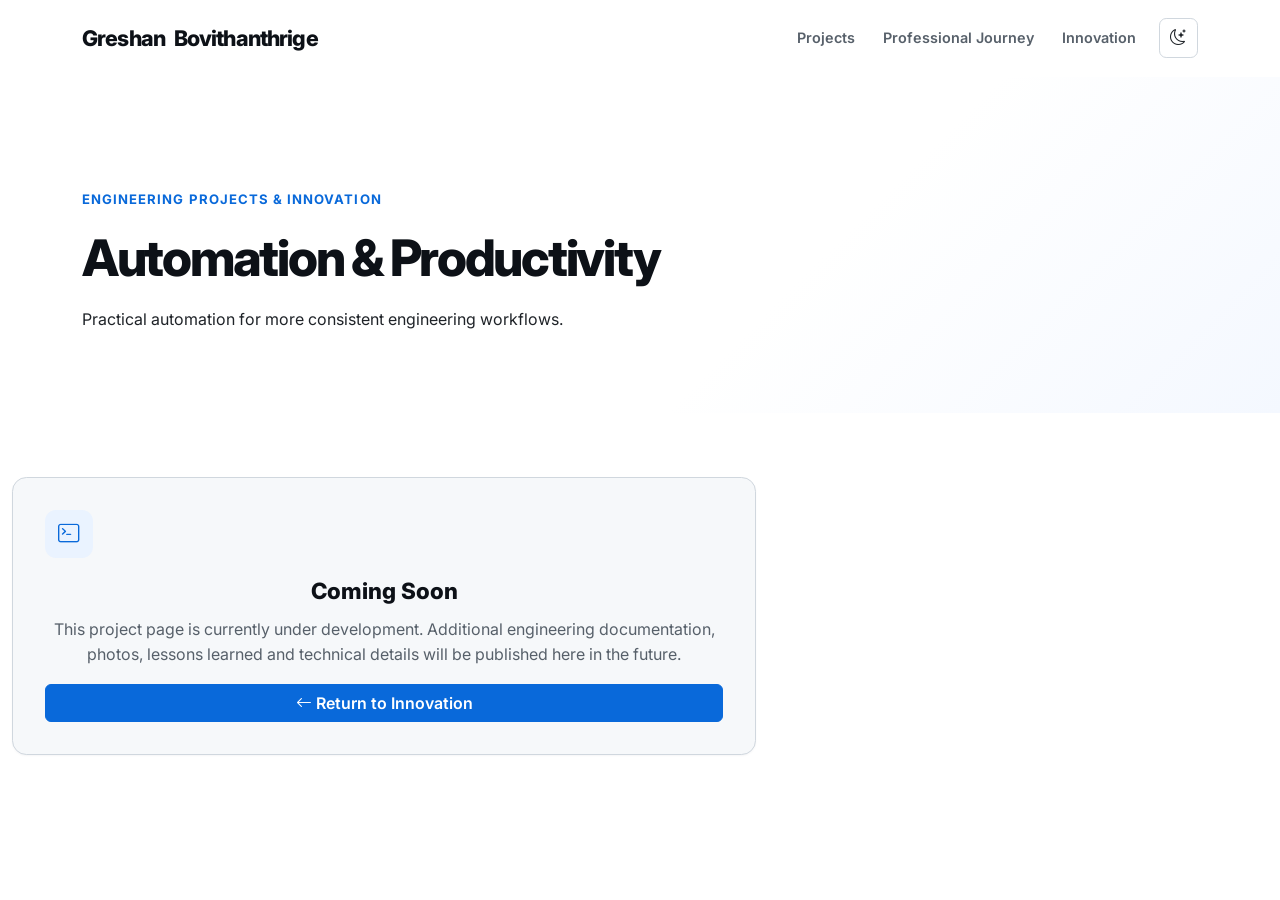
==== projects/automation-productivity.html @ be349b8c "Sprint 7 - Engineering Projects and Innovation" ====
<!DOCTYPE html>
<html lang="en">
  <head>
    <meta charset="UTF-8">
    <meta name="viewport" content="width=device-width, initial-scale=1.0">
    <meta name="description" content="Automation and productivity project details by Greshan Bovithanthrige.">
    <title>Automation &amp; Productivity | Greshan Bovithanthrige</title>
    <link rel="icon" type="image/svg+xml" href="../assets/img/favicon.svg">
    <link href="https://cdn.jsdelivr.net/npm/bootstrap@5.3.3/dist/css/bootstrap.min.css" rel="stylesheet" integrity="sha384-QWTKZyjpPEjISv5WaRU9OFeRpok6YctnYmDr5pNlyT2bRjXh0JMhjY6hW+ALEwIH" crossorigin="anonymous">
    <link rel="stylesheet" href="https://cdn.jsdelivr.net/npm/bootstrap-icons@1.11.3/font/bootstrap-icons.min.css">
    <link rel="preconnect" href="https://fonts.googleapis.com">
    <link rel="preconnect" href="https://fonts.gstatic.com" crossorigin>
    <link href="https://fonts.googleapis.com/css2?family=Inter:wght@400;500;600;700;800&amp;display=swap" rel="stylesheet">
    <link rel="stylesheet" href="../assets/css/style.css">
    <link rel="stylesheet" href="../assets/css/layout.css">
    <link rel="stylesheet" href="../assets/css/components.css">
    <link rel="stylesheet" href="../assets/css/responsive.css">
    <link rel="stylesheet" href="../assets/css/animations.css">
    <link rel="stylesheet" href="../assets/css/darkmode.css">
  </head>
  <body class="detail-page">
    <header class="site-header">
      <nav class="navbar navbar-expand-lg" aria-label="Primary navigation">
        <div class="container">
          <a class="navbar-brand" href="../index.html#home" aria-label="Greshan Bovithanthrige home">Greshan <span>Bovithanthrige</span></a>
          <button class="navbar-toggler" type="button" data-bs-toggle="collapse" data-bs-target="#detailNavigation" aria-controls="detailNavigation" aria-expanded="false" aria-label="Toggle navigation"><span class="navbar-toggler-icon"></span></button>
          <div class="collapse navbar-collapse" id="detailNavigation">
            <ul class="navbar-nav ms-auto align-items-lg-center">
              <li class="nav-item"><a class="nav-link" href="../index.html#projects">Projects</a></li>
              <li class="nav-item"><a class="nav-link" href="../index.html#experience">Professional Journey</a></li>
              <li class="nav-item"><a class="nav-link" href="../index.html#innovation">Innovation</a></li>
              <li class="nav-item ms-lg-2"><button class="theme-toggle" id="themeToggle" type="button" aria-label="Toggle colour theme" aria-pressed="false"><i class="bi bi-moon-stars" aria-hidden="true"></i></button></li>
            </ul>
          </div>
        </div>
      </nav>
    </header>

    <main>
      <section class="detail-hero">
        <div class="container"><p class="eyebrow">Engineering Projects &amp; Innovation</p><h1 class="section-title">Automation &amp; Productivity</h1><p class="section-subtitle mx-auto">Practical automation for more consistent engineering workflows.</p></div>
      </section>
      <section class="detail-shell"><div class="container"><div class="card mx-auto text-center"><div class="detail-shell__icon"><i class="bi bi-terminal" aria-hidden="true"></i></div><h2>Coming Soon</h2><p>This project page is currently under development. Additional engineering documentation, photos, lessons learned and technical details will be published here in the future.</p><a class="btn btn-primary" href="../index.html#innovation"><i class="bi bi-arrow-left" aria-hidden="true"></i> Return to Innovation</a></div></div></section>
    </main>

    <script src="https://cdn.jsdelivr.net/npm/bootstrap@5.3.3/dist/js/bootstrap.bundle.min.js" integrity="sha384-YvpcrYf0tY3lHB60NNkmXc5s9fDVZLESaAA55NDzOxhy9GkcIdslK1eN7N6jIeHz" crossorigin="anonymous"></script>
    <script src="../assets/js/darkmode.js"></script>
  </body>
</html>
---- assets/css/style.css ----
/* Global design tokens and element defaults. */
:root {
    --primary-color: #0969da;
    --primary-hover: #0558b5;
    --secondary-color: #0d1117;
    --background-color: #ffffff;
    --surface-color: #f6f8fa;
    --surface-subtle: #f1f5f9;
    --text-primary: #1f2328;
    --text-secondary: #57606a;
    --border-color: #d0d7de;
    --border-subtle: #eaeef2;
    --success-color: #1a7f37;
    --shadow-sm: 0 1px 2px rgba(31, 35, 40, 0.04);
    --shadow-md: 0 12px 28px rgba(31, 35, 40, 0.1);
    --header-height: 76px;
}

html { scroll-behavior: smooth; }

body {
    min-width: 320px;
    overflow-x: hidden;
    font-family: "Inter", system-ui, -apple-system, BlinkMacSystemFont, "Segoe UI", sans-serif;
    color: var(--text-primary);
    background: var(--background-color);
    line-height: 1.6;
}

a { color: inherit; }

:focus-visible {
    outline: 3px solid rgba(9, 105, 218, 0.45);
    outline-offset: 3px;
}

.skip-link {
    position: fixed;
    top: 1rem;
    left: 1rem;
    z-index: 1100;
    padding: 0.65rem 0.85rem;
    color: #fff;
    background: var(--primary-color);
    border-radius: 0.4rem;
    transform: translateY(-200%);
}

.skip-link:focus { transform: translateY(0); }
---- assets/css/layout.css ----
/* Page-level layout. */
.site-header {
    position: sticky;
    top: 0;
    z-index: 1030;
    min-height: var(--header-height);
    border-bottom: 1px solid transparent;
    background: transparent;
    transition: background-color 180ms ease, border-color 180ms ease, box-shadow 180ms ease, backdrop-filter 180ms ease;
}

.site-header.is-scrolled {
    border-color: color-mix(in srgb, var(--border-color) 75%, transparent);
    background: color-mix(in srgb, var(--background-color) 82%, transparent);
    box-shadow: var(--shadow-sm);
    backdrop-filter: blur(14px) saturate(145%);
    -webkit-backdrop-filter: blur(14px) saturate(145%);
}

.site-header .navbar { min-height: var(--header-height); }

.header-actions {
    display: flex;
    align-items: center;
    gap: 0.4rem;
}

.hero {
    position: relative;
    display: flex;
    align-items: center;
    min-height: calc(100vh - var(--header-height));
    padding: 4.5rem 0;
    background: linear-gradient(135deg, var(--background-color) 0%, var(--background-color) 62%, #f4f8ff 100%);
}

.hero .row { width: 100%; }

.hero-content { max-width: 46rem; }

.hero-visual {
    display: flex;
    justify-content: center;
}
---- assets/css/components.css ----
/* Navigation and reusable hero components. */
.navbar-brand {
    display: inline-flex;
    align-items: center;
    gap: 0.55rem;
    color: var(--secondary-color);
    font-size: 1.35rem;
    font-weight: 800;
    letter-spacing: -0.04em;
    text-decoration: none;
}

.brand-monogram { display: grid; width: 2rem; height: 2rem; place-items: center; color: #fff; font-size: 0.75rem; letter-spacing: -0.04em; background: var(--primary-color); border-radius: 0.45rem; }
.brand-name { font-size: 0.98rem; letter-spacing: -0.03em; }
.brand-name span { color: var(--primary-color); }

.navbar-toggler {
    padding: 0.45rem;
    border: 1px solid var(--border-color);
    box-shadow: none;
}

.navbar-toggler:focus { box-shadow: 0 0 0 0.2rem rgba(9, 105, 218, 0.2); }

.nav-link {
    position: relative;
    padding: 0.65rem 0.8rem !important;
    color: var(--text-secondary);
    font-size: 0.9rem;
    font-weight: 600;
}

.nav-link:hover, .nav-link.active { color: var(--primary-color); }

.nav-link.active::after {
    position: absolute;
    right: 0.8rem;
    bottom: 0.3rem;
    left: 0.8rem;
    height: 2px;
    content: "";
    background: currentColor;
    border-radius: 99px;
}

.theme-toggle {
    display: inline-grid;
    width: 2.45rem;
    height: 2.45rem;
    place-items: center;
    color: var(--text-primary);
    background: transparent;
    border: 1px solid var(--border-color);
    border-radius: 0.45rem;
    transition: background-color 160ms ease, color 160ms ease, border-color 160ms ease;
}

.theme-toggle:hover { background: var(--surface-color); }

.eyebrow {
    display: flex;
    align-items: center;
    gap: 0.55rem;
    margin-bottom: 1.25rem;
    color: var(--primary-color);
    font-size: 0.82rem;
    font-weight: 700;
    letter-spacing: 0.08em;
    text-transform: uppercase;
}

.eyebrow span { width: 1.8rem; height: 2px; background: currentColor; }

.hero h1 {
    max-width: 12ch;
    margin-bottom: 1.35rem;
    color: var(--secondary-color);
    font-size: clamp(2.45rem, 6vw, 4.6rem);
    font-weight: 800;
    letter-spacing: -0.055em;
    line-height: 1.04;
}

.hero-intro {
    max-width: 40rem;
    margin-bottom: 2rem;
    color: var(--text-secondary);
    font-size: clamp(1rem, 1.6vw, 1.16rem);
}

.hero-role { margin-bottom: 0.85rem; color: var(--text-primary); font-size: clamp(1.05rem, 1.9vw, 1.3rem); font-weight: 500; }
.hero-role strong { color: var(--primary-color); font-weight: 700; }
.hero-role a, .section-intro a, .fact-card strong a { color: var(--primary-color); text-decoration: none; }
.hero-role a:hover, .section-intro a:hover, .fact-card strong a:hover { text-decoration: underline; }
.hero-identity { max-width: 40rem; margin: -0.7rem 0 2rem; color: var(--text-secondary); font-size: 0.9rem; }

.hero-actions { display: flex; flex-wrap: wrap; gap: 0.75rem; margin-bottom: 2rem; }

.btn { font-weight: 600; }
.btn-lg { padding: 0.72rem 1.15rem; font-size: 0.95rem; }
.btn-primary { background: var(--primary-color); border-color: var(--primary-color); }
.btn-primary:hover, .btn-primary:focus { background: var(--primary-hover); border-color: var(--primary-hover); }
.btn-outline-primary { color: var(--primary-color); border-color: var(--border-color); }
.btn-outline-primary:hover, .btn-outline-primary:focus { color: var(--primary-color); background: #f3f8ff; border-color: var(--primary-color); }

.hero-socials { display: flex; align-items: center; gap: 0.8rem; color: var(--text-secondary); }
.hero-socials > span { margin-right: 0.2rem; font-size: 0.85rem; font-weight: 600; }
.hero-socials a { display: grid; width: 2.25rem; height: 2.25rem; place-items: center; border: 1px solid var(--border-color); border-radius: 50%; text-decoration: none; transition: color 160ms ease, background-color 160ms ease, border-color 160ms ease, transform 160ms ease; }
.hero-socials a:hover { color: #fff; background: var(--primary-color); border-color: var(--primary-color); transform: translateY(-2px); }

.profile-card { position: relative; width: min(100%, 29rem); margin: 0; overflow: hidden; background: linear-gradient(145deg, #eef5ff, #dcecff); border: 1px solid #c9dcf8; border-radius: 1.25rem; box-shadow: var(--shadow-md); }
.profile-card__grid { position: absolute; inset: 0; opacity: 0.42; background-image: linear-gradient(#b9d3f4 1px, transparent 1px), linear-gradient(90deg, #b9d3f4 1px, transparent 1px); background-size: 2rem 2rem; mask-image: linear-gradient(to bottom, #000, transparent 80%); }
.profile-image { position: relative; z-index: 1; display: block; width: 100%; height: auto; min-height: 20rem; object-fit: contain; object-position: center; }
.profile-card__status { position: absolute; right: 1rem; bottom: 1rem; display: flex; align-items: center; gap: 0.45rem; padding: 0.5rem 0.7rem; color: #1f5c35; font-size: 0.72rem; font-weight: 700; background: rgba(255, 255, 255, 0.94); border: 1px solid rgba(255, 255, 255, 0.98); border-radius: 999px; box-shadow: var(--shadow-sm); }
.profile-card__status span { width: 0.5rem; height: 0.5rem; background: var(--success-color); border-radius: 50%; }

/* About section */
.about-section { padding: 5rem 0; background: var(--surface-color); border-top: 1px solid var(--border-subtle); }
.section-title { max-width: 17ch; margin-bottom: 1.35rem; color: var(--secondary-color); font-size: clamp(2rem, 4vw, 3.15rem); font-weight: 800; letter-spacing: -0.045em; line-height: 1.1; }
.section-intro { max-width: 42rem; margin-bottom: 2.25rem; color: var(--text-secondary); font-size: 1.05rem; }
.about-detail { display: grid; gap: 1.5rem; }
.about-detail section { padding-top: 1.35rem; border-top: 1px solid var(--border-color); }
.about-detail h3 { display: flex; align-items: center; gap: 0.55rem; margin-bottom: 0.8rem; color: var(--text-primary); font-size: 1rem; font-weight: 700; }
.about-detail h3 i { color: var(--primary-color); font-size: 1.1rem; }
.about-detail p { max-width: 41rem; margin: 0; color: var(--text-secondary); }
.strength-list { display: grid; gap: 0.7rem; padding: 0; margin: 0; color: var(--text-secondary); list-style: none; }
.strength-list li { position: relative; padding-left: 1.45rem; }
.strength-list li::before { position: absolute; top: 0.5rem; left: 0.2rem; width: 0.45rem; height: 0.45rem; content: ""; background: var(--primary-color); border-radius: 50%; }

.about-facts { display: grid; grid-template-columns: repeat(2, minmax(0, 1fr)); gap: 0.85rem; }
.fact-card { display: flex; flex-direction: column; justify-content: space-between; min-height: 10.5rem; padding: 1.25rem; background: var(--background-color); border: 1px solid var(--border-color); border-radius: 0.85rem; box-shadow: var(--shadow-sm); transition: border-color 180ms ease, box-shadow 180ms ease, transform 180ms ease; }
.fact-card:hover { border-color: #9cc4f4; box-shadow: var(--shadow-md); transform: translateY(-3px); }
.fact-card > i { width: 2.4rem; height: 2.4rem; display: grid; place-items: center; margin-bottom: 1.2rem; color: var(--primary-color); font-size: 1.2rem; background: #eaf3ff; border-radius: 0.55rem; }
.fact-card span { display: block; margin-bottom: 0.3rem; color: var(--text-secondary); font-size: 0.75rem; font-weight: 700; letter-spacing: 0.05em; text-transform: uppercase; }
.fact-card strong { color: var(--text-primary); font-size: 0.95rem; line-height: 1.4; }

/* Featured projects */
.projects-section { padding: 5rem 0; background: var(--background-color); }
.section-heading { max-width: 46rem; margin-bottom: 2.6rem; }
.section-heading .section-title { max-width: none; }
.section-heading .section-intro { margin-bottom: 0; }
.project-card { overflow: hidden; border: 1px solid var(--border-color); border-radius: 0.85rem; box-shadow: var(--shadow-sm); transition: border-color 180ms ease, box-shadow 180ms ease, transform 180ms ease; }
.project-card:hover { border-color: #9cc4f4; box-shadow: var(--shadow-md); transform: translateY(-4px); }
.project-card .card-body { display: flex; flex-direction: column; padding: 1.35rem; }
.project-card__top { display: flex; align-items: center; justify-content: space-between; gap: 1rem; margin-bottom: 1.25rem; }
.project-card__icon { display: grid; width: 2.5rem; height: 2.5rem; place-items: center; color: var(--primary-color); font-size: 1.2rem; background: #eaf3ff; border-radius: 0.55rem; }
.project-status { padding: 0.35rem 0.55rem; color: #1f5c35; font-size: 0.7rem; font-weight: 700; background: #eaf7ed; border: 1px solid #b5dfc2; }
.project-card .card-title { margin-bottom: 0.75rem; color: var(--text-primary); font-size: 1.05rem; font-weight: 700; line-height: 1.35; }
.project-card .card-text { margin-bottom: 1.25rem; color: var(--text-secondary); font-size: 0.9rem; }
.project-technologies { display: flex; flex-wrap: wrap; gap: 0.4rem; margin-top: auto; }
.project-technologies span { padding: 0.25rem 0.45rem; color: var(--text-secondary); font-size: 0.72rem; font-weight: 600; background: var(--surface-color); border: 1px solid var(--border-subtle); border-radius: 0.35rem; }
.project-card .card-footer { padding: 0 1.35rem 1.35rem; background: var(--background-color); border: 0; }
.project-card .btn:disabled { color: var(--text-secondary); pointer-events: none; border-color: var(--border-color); opacity: 0.82; }
.project-card .btn i { margin-left: 0.25rem; }

/* Technical skills */
.skills-section { padding: 5rem 0; background: var(--surface-color); border-top: 1px solid var(--border-subtle); }
.skill-card { border: 1px solid var(--border-color); border-radius: 0.85rem; background: var(--background-color); box-shadow: var(--shadow-sm); transition: border-color 180ms ease, box-shadow 180ms ease, transform 180ms ease; }
.skill-card:hover { border-color: #9cc4f4; box-shadow: var(--shadow-md); transform: translateY(-4px); }
.skill-card .card-body { padding: 1.35rem; }
.skill-card__icon { display: grid; width: 2.5rem; height: 2.5rem; place-items: center; margin-bottom: 1.25rem; color: var(--primary-color); font-size: 1.2rem; background: #eaf3ff; border-radius: 0.55rem; }
.skill-card .card-title { margin-bottom: 1rem; color: var(--text-primary); font-size: 1.05rem; font-weight: 700; line-height: 1.35; }
.skill-badges { display: flex; flex-wrap: wrap; gap: 0.45rem; }
.skill-badges span { padding: 0.3rem 0.48rem; color: var(--text-secondary); font-size: 0.72rem; font-weight: 600; line-height: 1.3; background: var(--surface-color); border: 1px solid var(--border-subtle); border-radius: 0.35rem; }

/* Professional journey */
.journey-section { padding: 5rem 0; background: var(--background-color); }
.journey-overview { display: grid; grid-template-columns: repeat(2, minmax(0, 1fr)); gap: 0.85rem; margin-bottom: 3.5rem; }
.journey-stat { display: flex; flex-direction: column; gap: 0.3rem; padding: 1.2rem; border: 1px solid var(--border-color); border-radius: 0.8rem; background: var(--surface-color); box-shadow: var(--shadow-sm); }
.journey-stat i { margin-bottom: 0.35rem; color: var(--primary-color); font-size: 1.15rem; }
.journey-stat strong { color: var(--secondary-color); font-size: 1.7rem; line-height: 1; }
.journey-stat span { color: var(--text-secondary); font-size: 0.78rem; font-weight: 700; line-height: 1.35; }
.premium-timeline { position: relative; display: grid; gap: 1.35rem; max-width: 70rem; margin: 0 auto 4rem; padding: 0; }
.premium-timeline::before { position: absolute; top: 1.75rem; bottom: 1.75rem; left: 50%; width: 2px; content: ""; background: linear-gradient(var(--border-color), #b9d3f4, var(--border-color)); transform: translateX(-50%); }
.timeline-entry { position: relative; display: grid; grid-template-columns: 1fr 5rem 1fr; align-items: center; }
.timeline-entry--left .timeline-role-card { grid-column: 1; }
.timeline-entry--left .timeline-node { grid-column: 2; }
.timeline-entry--right .timeline-node { grid-column: 2; }
.timeline-entry--right .timeline-role-card { grid-column: 3; }
.timeline-node { position: relative; z-index: 1; display: grid; width: 1.2rem; height: 1.2rem; place-self: center; background: var(--background-color); border: 4px solid var(--primary-color); border-radius: 50%; box-shadow: 0 0 0 5px var(--surface-color); }
.timeline-role-card { border: 1px solid var(--border-color); border-radius: 0.9rem; box-shadow: var(--shadow-sm); transition: border-color 180ms ease, box-shadow 180ms ease, transform 180ms ease; }
.timeline-role-card:hover { border-color: #9cc4f4; box-shadow: var(--shadow-md); transform: translateY(-3px); }
.timeline-role-card--promotion { border-color: #b9d3f4; }
.timeline-role-card--current { border-color: #8cbcf0; background: linear-gradient(145deg, #fff, #f4f8ff); }
.timeline-role-card .card-body { padding: 1.35rem; }
.timeline-role-card__header { display: flex; align-items: flex-start; gap: 0.75rem; margin-bottom: 1rem; }
.timeline-role-card__header > div { min-width: 0; flex: 1; }
.company-monogram, .sdl-section__monogram { display: grid; flex: 0 0 auto; width: 2.55rem; height: 2.55rem; place-items: center; color: var(--primary-color); font-size: 0.72rem; font-weight: 800; letter-spacing: -0.04em; background: #eaf3ff; border: 1px solid #c9dcf8; border-radius: 0.65rem; }
.timeline-role-card__header p { margin: 0 0 0.25rem; color: var(--primary-color); font-size: 0.73rem; font-weight: 700; letter-spacing: 0.06em; text-transform: uppercase; }
.timeline-role-card__header p a, .sdl-section h3 a { color: inherit; text-decoration: none; }
.timeline-role-card h3 { margin: 0; color: var(--text-primary); font-size: 1rem; font-weight: 700; line-height: 1.35; }
.timeline-role-card h3 span { color: var(--text-secondary); font-weight: 600; }
.timeline-summary { margin: 0 0 1rem; color: var(--text-secondary); font-size: 0.88rem; }
.timeline-badges { display: flex; flex-wrap: wrap; gap: 0.38rem; }
.timeline-badges span { padding: 0.25rem 0.43rem; color: var(--text-secondary); font-size: 0.68rem; font-weight: 600; background: var(--surface-color); border: 1px solid var(--border-subtle); border-radius: 0.35rem; }
.timeline-current { align-self: flex-start; padding: 0.34rem 0.52rem; color: #1f5c35; font-size: 0.68rem; font-weight: 700; background: #eaf7ed; border: 1px solid #b5dfc2; }
.timeline-promotion { position: relative; z-index: 1; display: grid; justify-items: center; gap: 0.35rem; min-height: 3.25rem; }
.timeline-promotion__line { position: absolute; top: -1.35rem; bottom: -1.35rem; left: 50%; width: 2px; background: #b9d3f4; transform: translateX(-50%); }
.timeline-promotion .badge { position: relative; padding: 0.42rem 0.7rem; color: var(--primary-color); font-size: 0.69rem; font-weight: 800; letter-spacing: 0.06em; text-transform: uppercase; background: #eaf3ff; border: 1px solid #9cc4f4; border-radius: 999px; }
.timeline-promotion .badge i { font-size: 0.95rem; vertical-align: -0.08em; }
.timeline-promotion p { position: relative; margin: 0; color: var(--text-secondary); font-size: 0.78rem; font-weight: 600; text-align: center; }
.journey-highlights { margin-bottom: 2.75rem; }
.journey-highlights__header { margin-bottom: 1.25rem; }
.journey-highlights__header h3 { margin-bottom: 0.35rem; color: var(--secondary-color); font-size: 1.35rem; font-weight: 800; letter-spacing: -0.025em; }
.journey-highlights__header p { margin: 0; color: var(--text-secondary); }
.highlight-card { display: flex; align-items: flex-start; gap: 0.7rem; padding: 1rem; border: 1px solid var(--border-color); border-radius: 0.7rem; background: var(--surface-color); box-shadow: var(--shadow-sm); transition: border-color 180ms ease, box-shadow 180ms ease, transform 180ms ease; }
.highlight-card:hover { border-color: #9cc4f4; box-shadow: var(--shadow-md); transform: translateY(-3px); }
.highlight-card i { flex: 0 0 auto; color: var(--primary-color); font-size: 1rem; }
.highlight-card span { color: var(--text-primary); font-size: 0.82rem; font-weight: 700; line-height: 1.4; }
.sdl-section { display: grid; grid-template-columns: auto 1fr; gap: 1.3rem; align-items: flex-start; padding: 1.6rem; margin-bottom: 2.5rem; background: linear-gradient(135deg, #eef5ff, #f7fbff); border: 1px solid #c9dcf8; border-radius: 0.9rem; }
.sdl-section .eyebrow { margin-bottom: 0.55rem; }
.sdl-section h3 { margin-bottom: 0.65rem; color: var(--secondary-color); font-size: 1.35rem; font-weight: 800; letter-spacing: -0.025em; }
.sdl-section h3 a:hover { text-decoration: underline; }
.sdl-section p { max-width: 58rem; margin: 0 0 0.75rem; color: var(--text-secondary); }
.sdl-section__note { font-size: 0.86rem; font-weight: 600; }
.sdl-section .btn i { margin-left: 0.25rem; }
.philosophy-section { display: grid; gap: 1.5rem; padding-top: 2.5rem; border-top: 1px solid var(--border-color); }
.philosophy-section .eyebrow { margin-bottom: 0.55rem; }
.philosophy-section h3 { max-width: 40rem; margin: 0; color: var(--secondary-color); font-size: 1.3rem; font-weight: 800; letter-spacing: -0.025em; line-height: 1.3; }
.philosophy-section ul { display: grid; gap: 0.65rem; padding: 0; margin: 0; list-style: none; }
.philosophy-section li { position: relative; padding-left: 1.35rem; color: var(--text-secondary); }
.philosophy-section li::before { position: absolute; top: 0.5rem; left: 0.2rem; width: 0.43rem; height: 0.43rem; content: ""; background: var(--primary-color); border-radius: 50%; }

/* Engineering projects and innovation */
.innovation-section { padding: 5rem 0; background: var(--surface-color); border-top: 1px solid var(--border-subtle); }
.innovation-card { overflow: hidden; border: 1px solid var(--border-color); border-radius: 0.9rem; background: var(--background-color); box-shadow: var(--shadow-sm); transition: border-color 180ms ease, box-shadow 180ms ease, transform 180ms ease; }
.innovation-card:hover { border-color: #9cc4f4; box-shadow: var(--shadow-md); transform: translateY(-4px); }
.innovation-card .card-body { display: flex; flex-direction: column; padding: 1.35rem; }
.innovation-card__top { display: flex; align-items: center; justify-content: space-between; gap: 1rem; margin-bottom: 1.2rem; }
.innovation-card__icon { display: grid; width: 2.5rem; height: 2.5rem; place-items: center; color: var(--primary-color); font-size: 1.2rem; background: #eaf3ff; border-radius: 0.55rem; }
.innovation-status { padding: 0.35rem 0.55rem; color: #1f5c35; font-size: 0.7rem; font-weight: 700; background: #eaf7ed; border: 1px solid #b5dfc2; }
.innovation-status--planning { color: #695400; background: #fff8c5; border-color: #ead67b; }
.innovation-status--ongoing { color: #0d5d7a; background: #dff5ff; border-color: #9ed9f2; }
.innovation-card h3 { margin-bottom: 0.75rem; color: var(--text-primary); font-size: 1.1rem; font-weight: 700; }
.innovation-card p { margin-bottom: 1.25rem; color: var(--text-secondary); font-size: 0.9rem; }
.innovation-badges { display: flex; flex-wrap: wrap; gap: 0.4rem; margin-top: auto; }
.innovation-badges span { padding: 0.25rem 0.45rem; color: var(--text-secondary); font-size: 0.7rem; font-weight: 600; background: var(--surface-color); border: 1px solid var(--border-subtle); border-radius: 0.35rem; }
.innovation-card .card-footer { padding: 0 1.35rem 1.35rem; background: var(--background-color); border: 0; }
.innovation-card .btn i { margin-left: 0.25rem; }
.innovation-card--featured { border-color: #b9d3f4; background: linear-gradient(135deg, #fff, #f4f8ff); }
.innovation-card--featured .card-body { padding: 1.5rem; }
.innovation-card--featured .innovation-badges { margin-bottom: 1.25rem; }
.generator-schematic { position: relative; min-height: 15rem; overflow: hidden; background: linear-gradient(145deg, #0f2742, #173b60); border: 1px solid #315b88; border-radius: 0.8rem; }
.generator-schematic::before, .generator-schematic::after { position: absolute; content: ""; background: rgba(145, 207, 255, 0.48); }
.generator-schematic::before { top: 50%; right: 13%; left: 13%; height: 2px; }
.generator-schematic::after { top: 17%; bottom: 17%; left: 50%; width: 2px; }
.generator-schematic__label { position: absolute; top: 1rem; left: 1rem; color: #dcecff; font-size: 0.73rem; font-weight: 800; letter-spacing: 0.08em; text-transform: uppercase; }
.generator-schematic__node { position: absolute; z-index: 1; display: grid; min-width: 4.7rem; min-height: 2.5rem; place-items: center; padding: 0.35rem; color: #dcecff; font-size: 0.65rem; font-weight: 700; background: #21496f; border: 1px solid #5a8cba; border-radius: 0.4rem; }
.generator-schematic__node--primary { top: 34%; left: 8%; }
.generator-schematic__node--backup { bottom: 13%; left: 8%; }
.generator-schematic__node--ats { top: 43%; left: calc(50% - 2.35rem); color: #0f2742; background: #b8dcff; border-color: #dcecff; }
.generator-schematic__node--monitor { right: 8%; bottom: 13%; }
.currently-building { margin-top: 3.75rem; margin-bottom: 2.5rem; }
.building-card { display: flex; align-items: center; gap: 0.75rem; padding: 1rem; border: 1px solid var(--border-color); border-radius: 0.7rem; background: var(--background-color); box-shadow: var(--shadow-sm); transition: border-color 180ms ease, box-shadow 180ms ease, transform 180ms ease; }
.building-card:hover { border-color: #9cc4f4; box-shadow: var(--shadow-md); transform: translateY(-3px); }
.building-card i { flex: 0 0 auto; color: var(--primary-color); font-size: 1.05rem; }
.building-card span { color: var(--text-primary); font-size: 0.84rem; font-weight: 700; }
.building-card a { color: inherit; text-decoration: none; }
.building-card a:hover { color: var(--primary-color); text-decoration: underline; }
.beyond-engineering { display: flex; align-items: flex-start; gap: 1.2rem; padding: 1.5rem; background: var(--background-color); border: 1px solid var(--border-color); border-radius: 0.9rem; }
.beyond-engineering__icon { display: grid; flex: 0 0 auto; width: 2.7rem; height: 2.7rem; place-items: center; color: var(--primary-color); font-size: 1.2rem; background: #eaf3ff; border-radius: 0.6rem; }
.beyond-engineering .eyebrow { margin-bottom: 0.55rem; }
.beyond-engineering h3 { margin-bottom: 0.6rem; color: var(--secondary-color); font-size: 1.15rem; font-weight: 700; }
.beyond-engineering p:last-child { max-width: 54rem; margin: 0; color: var(--text-secondary); }

/* Shared project-detail page framework. */
.detail-page { min-height: 100vh; background: var(--background-color); }
.detail-hero { padding: 7rem 0 4rem; background: linear-gradient(135deg, var(--background-color) 0%, var(--background-color) 62%, #f4f8ff 100%); }
.detail-hero .section-title { max-width: 20ch; }
.detail-shell { max-width: 48rem; padding: 4rem 0; }
.detail-shell .card { padding: 2rem; border: 1px solid var(--border-color); border-radius: 0.9rem; background: var(--surface-color); box-shadow: var(--shadow-sm); }
.detail-shell__icon { display: grid; width: 3rem; height: 3rem; place-items: center; margin-bottom: 1.25rem; color: var(--primary-color); font-size: 1.35rem; background: #eaf3ff; border-radius: 0.7rem; }
.detail-shell h2 { margin-bottom: 0.75rem; color: var(--secondary-color); font-size: 1.4rem; font-weight: 800; }
.detail-shell p { color: var(--text-secondary); }

@media (min-width: 768px) {
    .journey-overview { grid-template-columns: repeat(4, minmax(0, 1fr)); }
    .philosophy-section { grid-template-columns: 1.2fr 1fr; align-items: end; }
}
---- assets/css/responsive.css ----
/* Mobile-first responsive adjustments. */
@media (max-width: 991.98px) {
    .navbar-collapse { padding: 0.7rem 0 0.9rem; }
    .nav-link.active::after { display: none; }
    .nav-link.active { color: var(--primary-color); }
}

@media (min-width: 992px) {
    .header-actions { margin-left: 1.25rem; }
    .navbar-nav { gap: 0.15rem; }
}

@media (max-width: 575.98px) {
    .hero { min-height: auto; padding: 3.3rem 0 4rem; }
    .hero h1 { max-width: 11ch; }
    .hero-actions .btn { width: 100%; }
    .profile-card { width: min(100%, 21rem); }
    .profile-image { min-height: 0; }
    .brand-name { font-size: 0.88rem; }
    .about-section { padding: 4rem 0; }
    .projects-section { padding: 4rem 0; }
    .skills-section { padding: 4rem 0; }
    .journey-section { padding: 4rem 0; }
    .innovation-section { padding: 4rem 0; }
    .about-facts { grid-template-columns: 1fr; }
    .fact-card { min-height: auto; flex-direction: row; align-items: center; gap: 1rem; }
    .fact-card > i { flex: 0 0 auto; margin: 0; }
    .journey-overview { grid-template-columns: 1fr; }
    .premium-timeline { gap: 1rem; }
    .premium-timeline::before { left: 0.6rem; transform: none; }
    .timeline-entry { grid-template-columns: 1.2rem 1fr; gap: 1rem; align-items: start; }
    .timeline-entry--left .timeline-role-card, .timeline-entry--right .timeline-role-card { grid-column: 2; }
    .timeline-entry--left .timeline-node, .timeline-entry--right .timeline-node { grid-column: 1; grid-row: 1; margin-top: 1.35rem; }
    .timeline-role-card .card-body { padding: 1.15rem; }
    .timeline-promotion { justify-items: start; min-height: 4rem; padding-left: 2.2rem; text-align: left; }
    .timeline-promotion__line { left: 0.6rem; transform: none; }
    .timeline-promotion p { text-align: left; }
    .sdl-section { grid-template-columns: 1fr; gap: 1rem; padding: 1.25rem; }
    .philosophy-section { gap: 1rem; }
    .innovation-card--featured .card-body { padding: 1.2rem; }
    .generator-schematic { min-height: 13rem; }
    .beyond-engineering { gap: 0.9rem; padding: 1.2rem; }
    .detail-hero { padding: 6rem 0 3rem; }
    .detail-shell { padding: 3rem 0; }
    .detail-shell .card { padding: 1.4rem; }
}
---- assets/css/animations.css ----
/* Motion is intentionally restrained and disabled when requested. */
.hero-content, .hero-visual { opacity: 0; transform: translateY(16px); }
.page-ready .hero-content, .page-ready .hero-visual { opacity: 1; transform: translateY(0); transition: opacity 420ms ease, transform 420ms ease; }
.page-ready .hero-visual { transition-delay: 100ms; }

.reveal { opacity: 1; transform: none; }
.page-ready .reveal { opacity: 0; transform: translateY(16px); transition: opacity 420ms ease, transform 420ms ease; }
.page-ready .reveal.is-visible { opacity: 1; transform: translateY(0); }
.page-ready .reveal--delayed.is-visible { transition-delay: 100ms; }

@media (prefers-reduced-motion: reduce) {
    *, *::before, *::after { scroll-behavior: auto !important; transition-duration: 0.01ms !important; animation-duration: 0.01ms !important; animation-iteration-count: 1 !important; }
}
---- assets/css/darkmode.css ----
/* Dark theme overrides use the same global token names. */
[data-theme="dark"] {
    --secondary-color: #f0f6fc;
    --background-color: #0d1117;
    --surface-color: #161b22;
    --surface-subtle: #21262d;
    --text-primary: #f0f6fc;
    --text-secondary: #a8b3bf;
    --border-color: #30363d;
    --border-subtle: #21262d;
    --shadow-sm: 0 1px 2px rgba(0, 0, 0, 0.35);
    --shadow-md: 0 16px 36px rgba(0, 0, 0, 0.32);
}

[data-theme="dark"] .site-header { background: transparent; }
[data-theme="dark"] .hero { background: linear-gradient(135deg, #0d1117 0%, #0d1117 62%, #101c30 100%); }
[data-theme="dark"] .theme-toggle:hover { background: var(--surface-color); }
[data-theme="dark"] .btn-outline-primary { color: #79c0ff; border-color: var(--border-color); }
[data-theme="dark"] .btn-outline-primary:hover, [data-theme="dark"] .btn-outline-primary:focus { color: #fff; background: #1f6feb; border-color: #1f6feb; }
[data-theme="dark"] .profile-card { background: linear-gradient(145deg, #172b48, #12233c); border-color: #29486e; }
[data-theme="dark"] .profile-card__grid { background-image: linear-gradient(#386190 1px, transparent 1px), linear-gradient(90deg, #386190 1px, transparent 1px); }
[data-theme="dark"] .profile-card__status { color: #74d28b; background: rgba(22, 27, 34, 0.92); border-color: #30363d; }
[data-theme="dark"] .fact-card { background: var(--surface-color); }
[data-theme="dark"] .fact-card:hover { border-color: #3b6f9f; }
[data-theme="dark"] .fact-card > i { color: #79c0ff; background: #172b48; }
[data-theme="dark"] .project-card { background: var(--surface-color); }
[data-theme="dark"] .project-card:hover { border-color: #3b6f9f; }
[data-theme="dark"] .project-card__icon { color: #79c0ff; background: #172b48; }
[data-theme="dark"] .project-status { color: #74d28b; background: #12251a; border-color: #285a36; }
[data-theme="dark"] .project-technologies span { background: var(--surface-subtle); border-color: var(--border-color); }
[data-theme="dark"] .project-card .card-footer { background: var(--surface-color); }
[data-theme="dark"] .skill-card { background: var(--surface-color); }
[data-theme="dark"] .skill-card:hover { border-color: #3b6f9f; }
[data-theme="dark"] .skill-card__icon { color: #79c0ff; background: #172b48; }
[data-theme="dark"] .skill-badges span { background: var(--surface-subtle); border-color: var(--border-color); }
[data-theme="dark"] .journey-stat, [data-theme="dark"] .timeline-role-card { background: var(--surface-color); }
[data-theme="dark"] .timeline-role-card--current { background: linear-gradient(145deg, #172b48, #132238); border-color: #3b6f9f; }
[data-theme="dark"] .timeline-role-card:hover, [data-theme="dark"] .highlight-card:hover { border-color: #3b6f9f; }
[data-theme="dark"] .company-monogram, [data-theme="dark"] .sdl-section__monogram { color: #79c0ff; background: #172b48; border-color: #29486e; }
[data-theme="dark"] .timeline-node { background: var(--background-color); border-color: #79c0ff; box-shadow: 0 0 0 5px var(--surface-color); }
[data-theme="dark"] .timeline-badges span { background: var(--surface-subtle); border-color: var(--border-color); }
[data-theme="dark"] .timeline-current { color: #74d28b; background: #12251a; border-color: #285a36; }
[data-theme="dark"] .timeline-promotion .badge { color: #79c0ff; background: #172b48; border-color: #3b6f9f; }
[data-theme="dark"] .highlight-card { background: var(--surface-subtle); }
[data-theme="dark"] .highlight-card i { color: #79c0ff; }
[data-theme="dark"] .sdl-section { background: linear-gradient(135deg, #172b48, #132238); border-color: #29486e; }
[data-theme="dark"] .innovation-card, [data-theme="dark"] .building-card, [data-theme="dark"] .beyond-engineering { background: var(--surface-color); }
[data-theme="dark"] .innovation-card--featured { background: linear-gradient(145deg, #172b48, #132238); border-color: #3b6f9f; }
[data-theme="dark"] .innovation-card:hover, [data-theme="dark"] .building-card:hover { border-color: #3b6f9f; }
[data-theme="dark"] .innovation-card__icon, [data-theme="dark"] .beyond-engineering__icon, [data-theme="dark"] .detail-shell__icon { color: #79c0ff; background: #172b48; }
[data-theme="dark"] .innovation-badges span { background: var(--surface-subtle); border-color: var(--border-color); }
[data-theme="dark"] .innovation-status--planning { color: #f0d66d; background: #382e08; border-color: #705c12; }
[data-theme="dark"] .innovation-status--ongoing { color: #78d3f4; background: #0c3040; border-color: #176883; }
[data-theme="dark"] .detail-page .site-header { background: transparent; }
[data-theme="dark"] .detail-hero { background: linear-gradient(135deg, #0d1117 0%, #0d1117 62%, #101c30 100%); }
[data-theme="dark"] .detail-shell .card { background: var(--surface-color); }
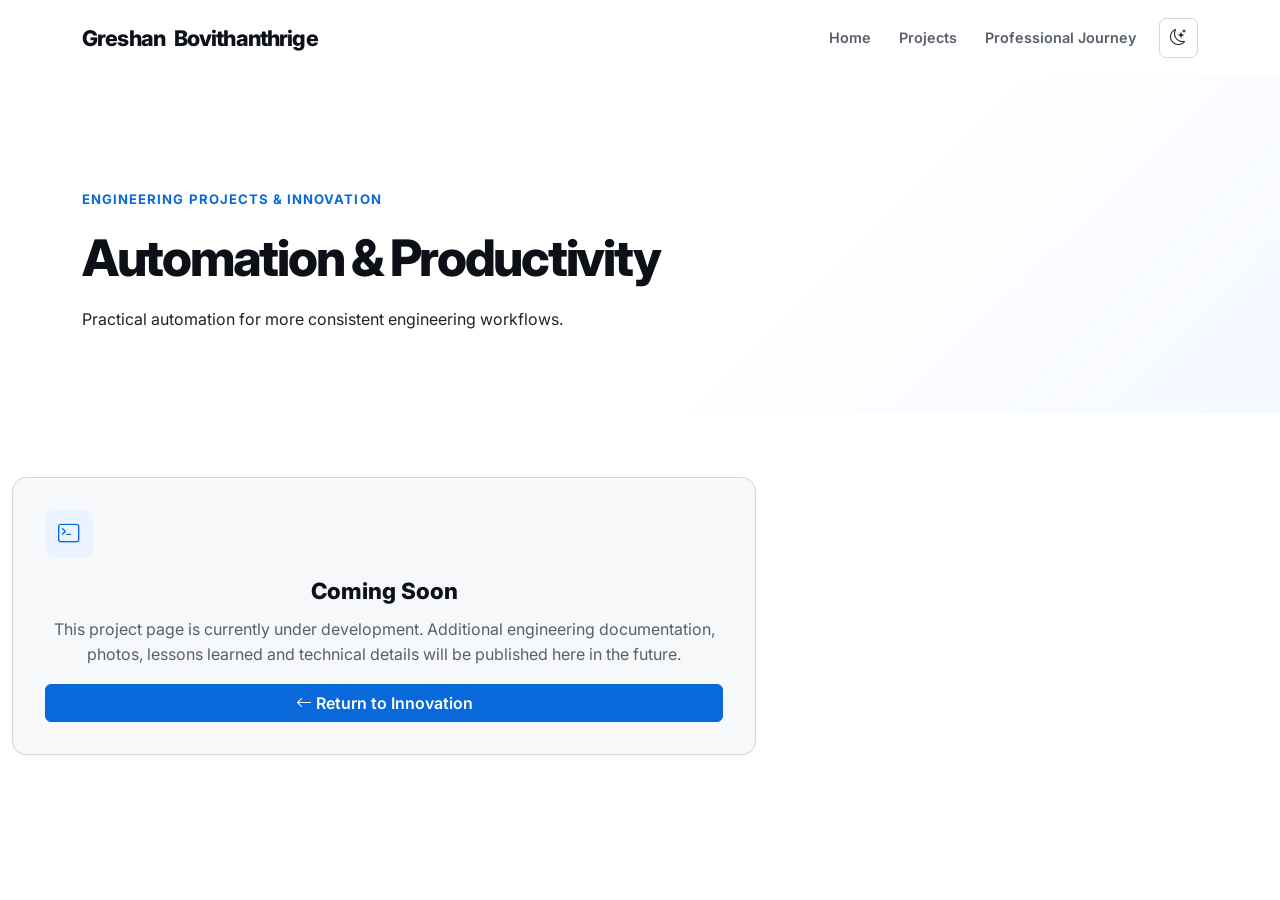
==== commit 7f2c4c3c: "Sprint 8 - Final polish and launch preparation" ====
--- a/projects/automation-productivity.html
+++ b/projects/automation-productivity.html
@@ -5,6 +5,7 @@
     <meta name="viewport" content="width=device-width, initial-scale=1.0">
     <meta name="description" content="Automation and productivity project details by Greshan Bovithanthrige.">
     <title>Automation &amp; Productivity | Greshan Bovithanthrige</title>
+    <link rel="canonical" href="https://greshanbovithanthrige.github.io/greshan-portfolio/projects/automation-productivity.html">
     <link rel="icon" type="image/svg+xml" href="../assets/img/favicon.svg">
     <link href="https://cdn.jsdelivr.net/npm/bootstrap@5.3.3/dist/css/bootstrap.min.css" rel="stylesheet" integrity="sha384-QWTKZyjpPEjISv5WaRU9OFeRpok6YctnYmDr5pNlyT2bRjXh0JMhjY6hW+ALEwIH" crossorigin="anonymous">
     <link rel="stylesheet" href="https://cdn.jsdelivr.net/npm/bootstrap-icons@1.11.3/font/bootstrap-icons.min.css">
@@ -26,10 +27,10 @@
           <button class="navbar-toggler" type="button" data-bs-toggle="collapse" data-bs-target="#detailNavigation" aria-controls="detailNavigation" aria-expanded="false" aria-label="Toggle navigation"><span class="navbar-toggler-icon"></span></button>
           <div class="collapse navbar-collapse" id="detailNavigation">
             <ul class="navbar-nav ms-auto align-items-lg-center">
+              <li class="nav-item"><a class="nav-link" href="../index.html#home">Home</a></li>
               <li class="nav-item"><a class="nav-link" href="../index.html#projects">Projects</a></li>
               <li class="nav-item"><a class="nav-link" href="../index.html#experience">Professional Journey</a></li>
-              <li class="nav-item"><a class="nav-link" href="../index.html#innovation">Innovation</a></li>
-              <li class="nav-item ms-lg-2"><button class="theme-toggle" id="themeToggle" type="button" aria-label="Toggle colour theme" aria-pressed="false"><i class="bi bi-moon-stars" aria-hidden="true"></i></button></li>
+              <li class="nav-item ms-lg-2"><button class="theme-toggle" id="theme-toggle" type="button" aria-label="Toggle colour theme" aria-pressed="false"><i class="bi bi-moon-stars" aria-hidden="true"></i></button></li>
             </ul>
           </div>
         </div>
--- a/assets/css/components.css
+++ b/assets/css/components.css
@@ -190,6 +190,7 @@
 .timeline-role-card__header p a, .sdl-section h3 a { color: inherit; text-decoration: none; }
 .timeline-role-card h3 { margin: 0; color: var(--text-primary); font-size: 1rem; font-weight: 700; line-height: 1.35; }
 .timeline-role-card h3 span { color: var(--text-secondary); font-weight: 600; }
+.timeline-date { margin: 0.28rem 0 0; color: var(--primary-color); font-size: 0.74rem; font-weight: 700; line-height: 1.35; }
 .timeline-summary { margin: 0 0 1rem; color: var(--text-secondary); font-size: 0.88rem; }
 .timeline-badges { display: flex; flex-wrap: wrap; gap: 0.38rem; }
 .timeline-badges span { padding: 0.25rem 0.43rem; color: var(--text-secondary); font-size: 0.68rem; font-weight: 600; background: var(--surface-color); border: 1px solid var(--border-subtle); border-radius: 0.35rem; }
@@ -273,6 +274,44 @@
 .detail-shell h2 { margin-bottom: 0.75rem; color: var(--secondary-color); font-size: 1.4rem; font-weight: 800; }
 .detail-shell p { color: var(--text-secondary); }
 
+/* Launch contact and footer. */
+.nav-cv-link { white-space: nowrap; }
+.nav-cv-link i, .hero-actions .btn i, .launch-cta__actions .btn i { margin-right: 0.3rem; }
+.contact-section { padding: 5rem 0; background: var(--background-color); border-top: 1px solid var(--border-subtle); }
+.contact-profile-card { border: 1px solid #c9dcf8; border-radius: 0.9rem; background: linear-gradient(145deg, #eef5ff, #f8fbff); box-shadow: var(--shadow-sm); }
+.contact-profile-card .card-body { padding: 1.55rem; }
+.contact-profile-card__icon { display: grid; width: 2.8rem; height: 2.8rem; place-items: center; margin-bottom: 1.2rem; color: var(--primary-color); font-size: 1.25rem; background: #eaf3ff; border-radius: 0.65rem; }
+.contact-profile-card h3 { max-width: 20rem; margin-bottom: 0.75rem; color: var(--secondary-color); font-size: 1.3rem; font-weight: 800; letter-spacing: -0.025em; line-height: 1.3; }
+.contact-profile-card p { color: var(--text-secondary); }
+.contact-profile-card .contact-location { display: flex; align-items: center; gap: 0.45rem; margin: 1.2rem 0 0; color: var(--text-primary); font-size: 0.88rem; font-weight: 700; }
+.contact-location i { color: var(--primary-color); }
+.contact-actions { display: grid; gap: 0.75rem; }
+.contact-action { display: flex; align-items: center; gap: 0.9rem; min-height: 4.35rem; padding: 0.85rem 1rem; color: var(--text-primary); text-decoration: none; background: var(--surface-color); border: 1px solid var(--border-color); border-radius: 0.75rem; box-shadow: var(--shadow-sm); transition: border-color 180ms ease, box-shadow 180ms ease, transform 180ms ease; }
+.contact-action:hover { color: var(--text-primary); border-color: #9cc4f4; box-shadow: var(--shadow-md); transform: translateY(-2px); }
+.contact-action > i:first-child { display: grid; flex: 0 0 auto; width: 2.25rem; height: 2.25rem; place-items: center; color: var(--primary-color); font-size: 1.05rem; background: #eaf3ff; border-radius: 0.5rem; }
+.contact-action span { display: grid; gap: 0.1rem; }
+.contact-action strong { font-size: 0.9rem; }
+.contact-action small { color: var(--text-secondary); font-size: 0.75rem; }
+.contact-action__arrow { margin-left: auto; color: var(--text-secondary); font-size: 0.9rem; }
+.launch-cta { padding: 0 0 5rem; background: var(--background-color); }
+.launch-cta__content { display: flex; flex-wrap: wrap; gap: 1.5rem; align-items: center; justify-content: space-between; padding: 1.75rem; background: linear-gradient(135deg, #eef5ff, #f7fbff); border: 1px solid #c9dcf8; border-radius: 0.9rem; }
+.launch-cta .eyebrow { margin-bottom: 0.55rem; }
+.launch-cta h2 { max-width: 38rem; margin: 0 0 0.6rem; color: var(--secondary-color); font-size: clamp(1.35rem, 3vw, 1.75rem); font-weight: 800; letter-spacing: -0.035em; line-height: 1.25; }
+.launch-cta p:last-child { max-width: 38rem; margin: 0; color: var(--text-secondary); }
+.launch-cta__actions { display: flex; flex-wrap: wrap; gap: 0.65rem; }
+.site-footer { padding: 3.5rem 0 1.25rem; color: #a8b3bf; background: #0d1117; }
+.site-footer .navbar-brand { margin-bottom: 1rem; }
+.site-footer .brand-name { color: #f0f6fc; }
+.site-footer .brand-name span { color: #79c0ff; }
+.site-footer > .container > .row > div > p { max-width: 28rem; margin: 0; font-size: 0.88rem; line-height: 1.65; }
+.site-footer h2 { margin-bottom: 0.9rem; color: #f0f6fc; font-size: 0.84rem; font-weight: 800; letter-spacing: 0.05em; text-transform: uppercase; }
+.site-footer li + li { margin-top: 0.5rem; }
+.site-footer a { color: #c6d0da; font-size: 0.88rem; text-decoration: none; }
+.site-footer a:hover { color: #79c0ff; text-decoration: underline; }
+.site-footer li i { width: 1.2rem; color: #79c0ff; }
+.site-footer__bottom { display: flex; flex-wrap: wrap; gap: 0.45rem 1.25rem; justify-content: space-between; padding-top: 1.25rem; margin-top: 2.25rem; font-size: 0.78rem; border-top: 1px solid #30363d; }
+.site-footer__bottom p { margin: 0; }
+
 @media (min-width: 768px) {
     .journey-overview { grid-template-columns: repeat(4, minmax(0, 1fr)); }
     .philosophy-section { grid-template-columns: 1.2fr 1fr; align-items: end; }
--- a/assets/css/responsive.css
+++ b/assets/css/responsive.css
@@ -3,6 +3,7 @@
     .navbar-collapse { padding: 0.7rem 0 0.9rem; }
     .nav-link.active::after { display: none; }
     .nav-link.active { color: var(--primary-color); }
+    .nav-cv-link { display: inline-flex; margin-top: 0.45rem; }
 }
 
 @media (min-width: 992px) {
@@ -43,4 +44,13 @@
     .detail-hero { padding: 6rem 0 3rem; }
     .detail-shell { padding: 3rem 0; }
     .detail-shell .card { padding: 1.4rem; }
+    .contact-section { padding: 4rem 0; }
+    .contact-profile-card .card-body { padding: 1.3rem; }
+    .contact-action { min-height: 4.1rem; padding: 0.8rem; }
+    .launch-cta { padding-bottom: 4rem; }
+    .launch-cta__content { padding: 1.3rem; }
+    .launch-cta__actions { display: grid; grid-template-columns: 1fr; width: 100%; }
+    .launch-cta__actions .btn { width: 100%; }
+    .site-footer { padding-top: 3rem; }
+    .site-footer__bottom { display: grid; margin-top: 1.75rem; }
 }
--- a/assets/css/darkmode.css
+++ b/assets/css/darkmode.css
@@ -54,3 +54,7 @@
 [data-theme="dark"] .detail-page .site-header { background: transparent; }
 [data-theme="dark"] .detail-hero { background: linear-gradient(135deg, #0d1117 0%, #0d1117 62%, #101c30 100%); }
 [data-theme="dark"] .detail-shell .card { background: var(--surface-color); }
+[data-theme="dark"] .contact-profile-card, [data-theme="dark"] .launch-cta__content { background: linear-gradient(145deg, #172b48, #132238); border-color: #29486e; }
+[data-theme="dark"] .contact-action { background: var(--surface-color); }
+[data-theme="dark"] .contact-action:hover { border-color: #3b6f9f; }
+[data-theme="dark"] .contact-action > i:first-child, [data-theme="dark"] .contact-profile-card__icon { color: #79c0ff; background: #172b48; }
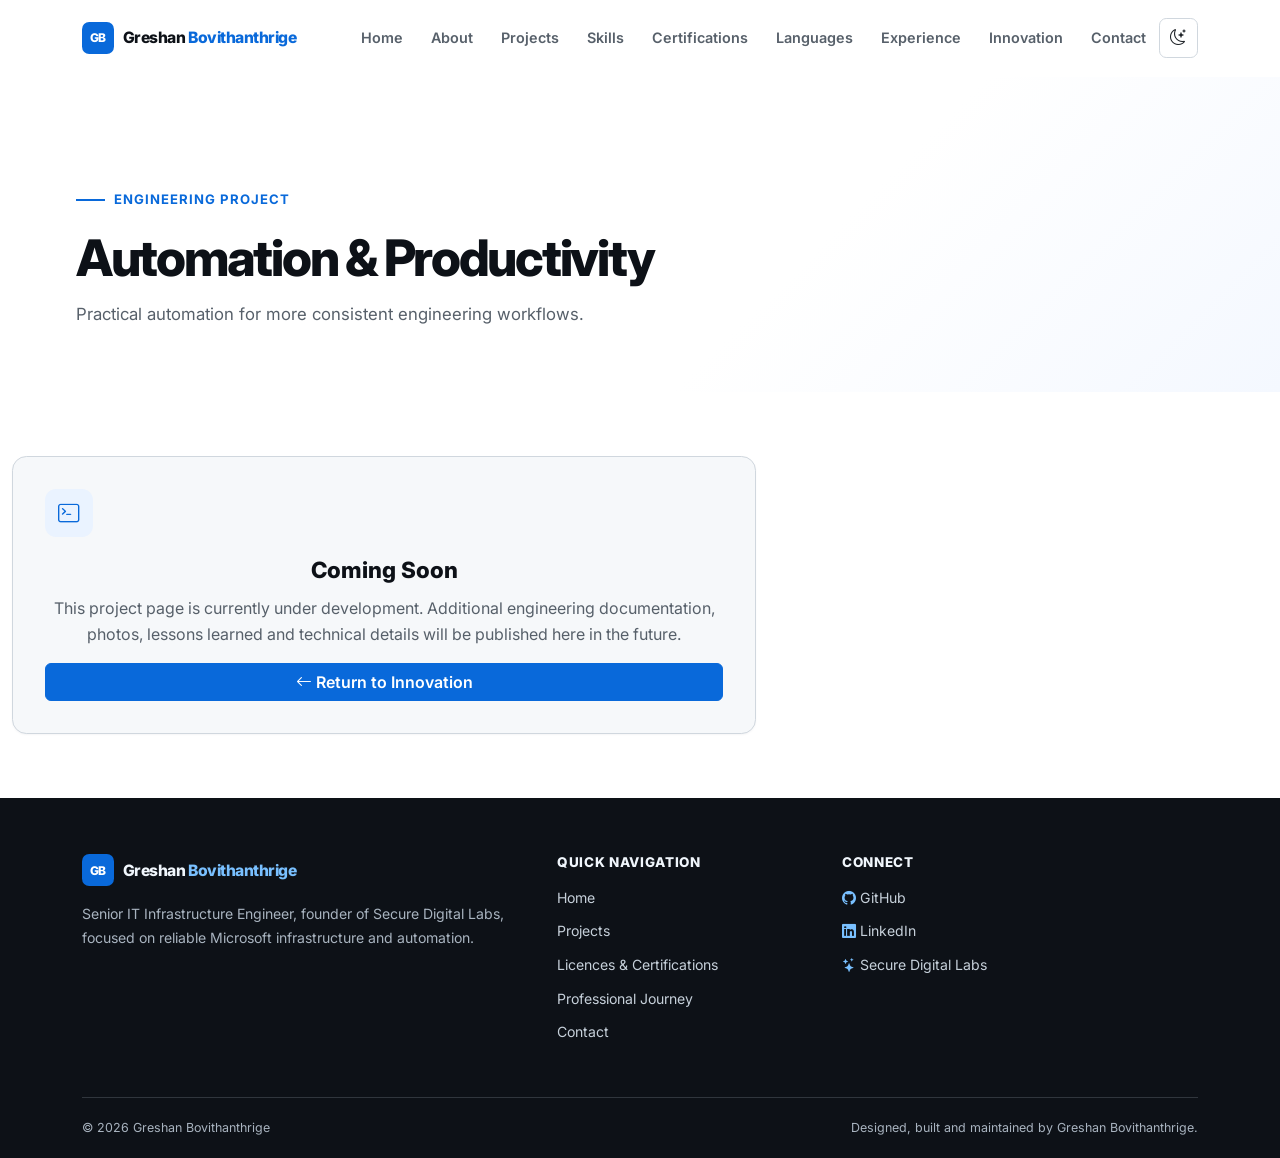
==== commit 61a6a8db: "Fix mobile layout alignment and refine responsive card positioning" ====
--- a/projects/automation-productivity.html
+++ b/projects/automation-productivity.html
@@ -1,50 +1,3 @@
 <!DOCTYPE html>
-<html lang="en">
-  <head>
-    <meta charset="UTF-8">
-    <meta name="viewport" content="width=device-width, initial-scale=1.0">
-    <meta name="description" content="Automation and productivity project details by Greshan Bovithanthrige.">
-    <title>Automation &amp; Productivity | Greshan Bovithanthrige</title>
-    <link rel="canonical" href="https://greshanbovithanthrige.github.io/greshan-portfolio/projects/automation-productivity.html">
-    <link rel="icon" type="image/svg+xml" href="../assets/img/favicon.svg">
-    <link href="https://cdn.jsdelivr.net/npm/bootstrap@5.3.3/dist/css/bootstrap.min.css" rel="stylesheet" integrity="sha384-QWTKZyjpPEjISv5WaRU9OFeRpok6YctnYmDr5pNlyT2bRjXh0JMhjY6hW+ALEwIH" crossorigin="anonymous">
-    <link rel="stylesheet" href="https://cdn.jsdelivr.net/npm/bootstrap-icons@1.11.3/font/bootstrap-icons.min.css">
-    <link rel="preconnect" href="https://fonts.googleapis.com">
-    <link rel="preconnect" href="https://fonts.gstatic.com" crossorigin>
-    <link href="https://fonts.googleapis.com/css2?family=Inter:wght@400;500;600;700;800&amp;display=swap" rel="stylesheet">
-    <link rel="stylesheet" href="../assets/css/style.css">
-    <link rel="stylesheet" href="../assets/css/layout.css">
-    <link rel="stylesheet" href="../assets/css/components.css">
-    <link rel="stylesheet" href="../assets/css/responsive.css">
-    <link rel="stylesheet" href="../assets/css/animations.css">
-    <link rel="stylesheet" href="../assets/css/darkmode.css">
-  </head>
-  <body class="detail-page">
-    <header class="site-header">
-      <nav class="navbar navbar-expand-lg" aria-label="Primary navigation">
-        <div class="container">
-          <a class="navbar-brand" href="../index.html#home" aria-label="Greshan Bovithanthrige home">Greshan <span>Bovithanthrige</span></a>
-          <button class="navbar-toggler" type="button" data-bs-toggle="collapse" data-bs-target="#detailNavigation" aria-controls="detailNavigation" aria-expanded="false" aria-label="Toggle navigation"><span class="navbar-toggler-icon"></span></button>
-          <div class="collapse navbar-collapse" id="detailNavigation">
-            <ul class="navbar-nav ms-auto align-items-lg-center">
-              <li class="nav-item"><a class="nav-link" href="../index.html#home">Home</a></li>
-              <li class="nav-item"><a class="nav-link" href="../index.html#projects">Projects</a></li>
-              <li class="nav-item"><a class="nav-link" href="../index.html#experience">Professional Journey</a></li>
-              <li class="nav-item ms-lg-2"><button class="theme-toggle" id="theme-toggle" type="button" aria-label="Toggle colour theme" aria-pressed="false"><i class="bi bi-moon-stars" aria-hidden="true"></i></button></li>
-            </ul>
-          </div>
-        </div>
-      </nav>
-    </header>
-
-    <main>
-      <section class="detail-hero">
-        <div class="container"><p class="eyebrow">Engineering Projects &amp; Innovation</p><h1 class="section-title">Automation &amp; Productivity</h1><p class="section-subtitle mx-auto">Practical automation for more consistent engineering workflows.</p></div>
-      </section>
-      <section class="detail-shell"><div class="container"><div class="card mx-auto text-center"><div class="detail-shell__icon"><i class="bi bi-terminal" aria-hidden="true"></i></div><h2>Coming Soon</h2><p>This project page is currently under development. Additional engineering documentation, photos, lessons learned and technical details will be published here in the future.</p><a class="btn btn-primary" href="../index.html#innovation"><i class="bi bi-arrow-left" aria-hidden="true"></i> Return to Innovation</a></div></div></section>
-    </main>
-
-    <script src="https://cdn.jsdelivr.net/npm/bootstrap@5.3.3/dist/js/bootstrap.bundle.min.js" integrity="sha384-YvpcrYf0tY3lHB60NNkmXc5s9fDVZLESaAA55NDzOxhy9GkcIdslK1eN7N6jIeHz" crossorigin="anonymous"></script>
-    <script src="../assets/js/darkmode.js"></script>
-  </body>
-</html>
+<html lang="en"><head><meta charset="UTF-8"><meta name="viewport" content="width=device-width, initial-scale=1.0"><meta name="description" content="Automation and productivity project details by Greshan Bovithanthrige."><title>Automation &amp; Productivity | Greshan Bovithanthrige</title><link rel="canonical" href="https://greshanbovithanthrige.github.io/greshan-portfolio/projects/automation-productivity.html"><link rel="icon" href="../assets/img/favicon.svg?v=2026" type="image/svg+xml"><link rel="preconnect" href="https://cdn.jsdelivr.net"><link rel="preconnect" href="https://fonts.googleapis.com"><link rel="preconnect" href="https://fonts.gstatic.com" crossorigin><link href="https://fonts.googleapis.com/css2?family=Inter:wght@400;500;600;700;800&display=swap" rel="stylesheet"><link href="https://cdn.jsdelivr.net/npm/bootstrap@5.3.8/dist/css/bootstrap.min.css" rel="stylesheet"><link href="https://cdn.jsdelivr.net/npm/bootstrap-icons@1.13.1/font/bootstrap-icons.min.css" rel="stylesheet"><link rel="stylesheet" href="../assets/css/style.css"><link rel="stylesheet" href="../assets/css/layout.css"><link rel="stylesheet" href="../assets/css/components.css"><link rel="stylesheet" href="../assets/css/responsive.css"><link rel="stylesheet" href="../assets/css/animations.css"><link rel="stylesheet" href="../assets/css/darkmode.css"></head>
+<body class="detail-page"><header class="site-header"><nav class="navbar navbar-expand-xl" aria-label="Primary navigation"><div class="container"><a class="navbar-brand" href="../index.html#home" aria-label="Greshan Bovithanthrige home"><span class="brand-monogram" aria-hidden="true">GB</span><span class="brand-name">Greshan <span>Bovithanthrige</span></span></a><div class="header-actions ms-auto order-xl-2"><button class="theme-toggle" id="theme-toggle" type="button" aria-label="Switch to dark mode" aria-pressed="false"><i class="bi bi-moon-stars" aria-hidden="true"></i></button><button class="navbar-toggler" type="button" data-bs-toggle="collapse" data-bs-target="#primary-navigation" aria-controls="primary-navigation" aria-expanded="false" aria-label="Toggle navigation"><span class="navbar-toggler-icon"></span></button></div><div class="collapse navbar-collapse order-xl-1" id="primary-navigation"><ul class="navbar-nav ms-xl-auto align-items-xl-center"><li class="nav-item"><a class="nav-link" href="../index.html#home">Home</a></li><li class="nav-item"><a class="nav-link" href="../index.html#about">About</a></li><li class="nav-item"><a class="nav-link" href="../index.html#projects">Projects</a></li><li class="nav-item"><a class="nav-link" href="../index.html#skills">Skills</a></li><li class="nav-item"><a class="nav-link" href="../index.html#certifications">Certifications</a></li><li class="nav-item"><a class="nav-link" href="../index.html#languages">Languages</a></li><li class="nav-item"><a class="nav-link" href="../index.html#experience">Experience</a></li><li class="nav-item"><a class="nav-link" href="../index.html#innovation">Innovation</a></li><li class="nav-item"><a class="nav-link" href="../index.html#contact">Contact</a></li></ul></div></div></nav></header><main><section class="detail-hero" aria-labelledby="project-title"><div class="container"><p class="eyebrow"><span aria-hidden="true"></span> Engineering project</p><h1 class="section-title" id="project-title">Automation &amp; Productivity</h1><p class="section-intro">Practical automation for more consistent engineering workflows.</p></div></section><section class="detail-shell"><div class="container"><article class="card text-center"><i class="bi bi-terminal detail-shell__icon" aria-hidden="true"></i><h2>Coming Soon</h2><p>This project page is currently under development. Additional engineering documentation, photos, lessons learned and technical details will be published here in the future.</p><a class="btn btn-primary" href="../index.html#innovation"><i class="bi bi-arrow-left" aria-hidden="true"></i> Return to Innovation</a></article></div></section></main><footer class="site-footer"><div class="container"><div class="row g-4 align-items-start"><div class="col-lg-5"><a class="navbar-brand" href="../index.html#home" aria-label="Greshan Bovithanthrige home"><span class="brand-monogram" aria-hidden="true">GB</span><span class="brand-name">Greshan <span>Bovithanthrige</span></span></a><p>Senior IT Infrastructure Engineer, founder of Secure Digital Labs, focused on reliable Microsoft infrastructure and automation.</p></div><div class="col-sm-6 col-lg-3"><h2>Quick Navigation</h2><ul class="list-unstyled"><li><a href="../index.html#home">Home</a></li><li><a href="../index.html#projects">Projects</a></li><li><a href="../index.html#certifications">Licences &amp; Certifications</a></li><li><a href="../index.html#experience">Professional Journey</a></li><li><a href="../index.html#contact">Contact</a></li></ul></div><div class="col-sm-6 col-lg-4"><h2>Connect</h2><ul class="list-unstyled"><li><a href="https://github.com/GreshanBovithanthrige" target="_blank" rel="noopener noreferrer"><i class="bi bi-github" aria-hidden="true"></i> GitHub</a></li><li><a href="https://www.linkedin.com/in/greshanbovithanthrige/" target="_blank" rel="noopener noreferrer"><i class="bi bi-linkedin" aria-hidden="true"></i> LinkedIn</a></li><li><a href="https://securedigitallabs.com/?from=portfolio" target="_blank" rel="noopener noreferrer"><i class="bi bi-stars" aria-hidden="true"></i> Secure Digital Labs</a></li></ul></div></div><div class="site-footer__bottom"><p>© 2026 Greshan Bovithanthrige</p><p>Designed, built and maintained by Greshan Bovithanthrige.</p></div></div></footer><script src="https://cdn.jsdelivr.net/npm/bootstrap@5.3.8/dist/js/bootstrap.bundle.min.js"></script><script src="../assets/js/darkmode.js" defer></script><script src="../assets/js/detail-page.js" defer></script></body></html>
--- a/assets/css/layout.css
+++ b/assets/css/layout.css
@@ -34,8 +34,6 @@
     background: linear-gradient(135deg, var(--background-color) 0%, var(--background-color) 62%, #f4f8ff 100%);
 }
 
-.hero .row { width: 100%; }
-
 .hero-content { max-width: 46rem; }
 
 .hero-visual {
--- a/assets/css/components.css
+++ b/assets/css/components.css
@@ -108,9 +108,9 @@
 .hero-socials a { display: grid; width: 2.25rem; height: 2.25rem; place-items: center; border: 1px solid var(--border-color); border-radius: 50%; text-decoration: none; transition: color 160ms ease, background-color 160ms ease, border-color 160ms ease, transform 160ms ease; }
 .hero-socials a:hover { color: #fff; background: var(--primary-color); border-color: var(--primary-color); transform: translateY(-2px); }
 
-.profile-card { position: relative; width: min(100%, 29rem); margin: 0; overflow: hidden; background: linear-gradient(145deg, #eef5ff, #dcecff); border: 1px solid #c9dcf8; border-radius: 1.25rem; box-shadow: var(--shadow-md); }
+.profile-card { position: relative; isolation: isolate; width: min(100%, 29rem); margin: 0; overflow: hidden; background: linear-gradient(145deg, #eef5ff, #dcecff); border: 1px solid #c9dcf8; border-radius: 1.25rem; box-shadow: var(--shadow-md); transform: translateZ(0); }
 .profile-card__grid { position: absolute; inset: 0; opacity: 0.42; background-image: linear-gradient(#b9d3f4 1px, transparent 1px), linear-gradient(90deg, #b9d3f4 1px, transparent 1px); background-size: 2rem 2rem; mask-image: linear-gradient(to bottom, #000, transparent 80%); }
-.profile-image { position: relative; z-index: 1; display: block; width: 100%; height: auto; min-height: 20rem; object-fit: contain; object-position: center; }
+.profile-image { position: relative; z-index: 1; display: block; width: 100%; height: auto; min-height: 20rem; object-fit: contain; object-position: center; border-radius: inherit; }
 .profile-card__status { position: absolute; right: 1rem; bottom: 1rem; display: flex; align-items: center; gap: 0.45rem; padding: 0.5rem 0.7rem; color: #1f5c35; font-size: 0.72rem; font-weight: 700; background: rgba(255, 255, 255, 0.94); border: 1px solid rgba(255, 255, 255, 0.98); border-radius: 999px; box-shadow: var(--shadow-sm); }
 .profile-card__status span { width: 0.5rem; height: 0.5rem; background: var(--success-color); border-radius: 50%; }
 
@@ -127,7 +127,8 @@
 .strength-list li { position: relative; padding-left: 1.45rem; }
 .strength-list li::before { position: absolute; top: 0.5rem; left: 0.2rem; width: 0.45rem; height: 0.45rem; content: ""; background: var(--primary-color); border-radius: 50%; }
 
-.about-facts { display: grid; grid-template-columns: repeat(2, minmax(0, 1fr)); gap: 0.85rem; }
+.about-facts-column { display: flex; justify-content: center; }
+.about-facts { display: grid; grid-template-columns: repeat(2, minmax(0, 1fr)); gap: 0.85rem; width: 100%; max-width: 34rem; }
 .fact-card { display: flex; flex-direction: column; justify-content: space-between; min-height: 10.5rem; padding: 1.25rem; background: var(--background-color); border: 1px solid var(--border-color); border-radius: 0.85rem; box-shadow: var(--shadow-sm); transition: border-color 180ms ease, box-shadow 180ms ease, transform 180ms ease; }
 .fact-card:hover { border-color: #9cc4f4; box-shadow: var(--shadow-md); transform: translateY(-3px); }
 .fact-card > i { width: 2.4rem; height: 2.4rem; display: grid; place-items: center; margin-bottom: 1.2rem; color: var(--primary-color); font-size: 1.2rem; background: #eaf3ff; border-radius: 0.55rem; }
@@ -163,6 +164,31 @@
 .skill-badges { display: flex; flex-wrap: wrap; gap: 0.45rem; }
 .skill-badges span { padding: 0.3rem 0.48rem; color: var(--text-secondary); font-size: 0.72rem; font-weight: 600; line-height: 1.3; background: var(--surface-color); border: 1px solid var(--border-subtle); border-radius: 0.35rem; }
 
+/* Certifications, ongoing learning, and languages */
+.certifications-section { padding: 5rem 0; background: var(--background-color); border-top: 1px solid var(--border-subtle); }
+.certification-card { border: 1px solid var(--border-color); border-radius: 0.85rem; background: var(--surface-color); box-shadow: var(--shadow-sm); }
+.certification-card .card-body { padding: 1.35rem; }
+.certification-card__heading { display: flex; align-items: center; gap: 0.7rem; margin-bottom: 1.1rem; }
+.certification-card__heading i { display: grid; flex: 0 0 auto; width: 2.35rem; height: 2.35rem; place-items: center; color: var(--primary-color); font-size: 1.1rem; background: #eaf3ff; border-radius: 0.55rem; }
+.certification-card__heading h3 { margin: 0; color: var(--text-primary); font-size: 1.02rem; font-weight: 700; line-height: 1.35; }
+.certification-list { display: grid; gap: 0.6rem; padding: 0; margin: 0; list-style: none; }
+.certification-list li { position: relative; padding-left: 1rem; color: var(--text-secondary); font-size: 0.88rem; line-height: 1.4; }
+.certification-list li::before { position: absolute; top: 0.48rem; left: 0.1rem; width: 0.38rem; height: 0.38rem; content: ""; background: var(--primary-color); border-radius: 50%; }
+.certification-list span, .learning-card p span { display: inline-block; margin-left: 0.25rem; padding: 0.12rem 0.35rem; color: var(--primary-color); font-size: 0.68rem; font-weight: 700; background: #eaf3ff; border-radius: 0.3rem; vertical-align: middle; white-space: nowrap; }
+.learning-section { padding: 0 0 2rem; background: var(--background-color); }
+.learning-card { border: 1px solid #c9dcf8; border-radius: 0.85rem; background: linear-gradient(135deg, #eef5ff, #f8fbff); box-shadow: var(--shadow-sm); }
+.learning-card .card-body { display: flex; align-items: center; gap: 1rem; padding: 1.15rem 1.35rem; }
+.learning-card .card-body > i { display: grid; flex: 0 0 auto; width: 2.5rem; height: 2.5rem; place-items: center; color: var(--primary-color); font-size: 1.15rem; background: #fff; border-radius: 0.55rem; }
+.learning-card h2 { margin: 0 0 0.22rem; color: var(--text-primary); font-size: 1rem; font-weight: 700; }
+.learning-card p { margin: 0; color: var(--text-secondary); font-size: 0.88rem; }
+.languages-section { padding: 2rem 0 5rem; background: var(--background-color); }
+.languages-section .section-heading { margin-bottom: 1.5rem; }
+.languages-section .section-title { margin-bottom: 0; font-size: clamp(1.75rem, 3vw, 2.25rem); }
+.language-card { display: flex; align-items: center; gap: 0.9rem; height: 100%; padding: 1rem 1.15rem; background: var(--surface-color); border: 1px solid var(--border-color); border-radius: 0.75rem; box-shadow: var(--shadow-sm); }
+.language-card__flag { font-size: 1.7rem; line-height: 1; }
+.language-card h3 { margin: 0 0 0.15rem; color: var(--text-primary); font-size: 0.95rem; font-weight: 700; }
+.language-card p { margin: 0; color: var(--text-secondary); font-size: 0.8rem; }
+
 /* Professional journey */
 .journey-section { padding: 5rem 0; background: var(--background-color); }
 .journey-overview { display: grid; grid-template-columns: repeat(2, minmax(0, 1fr)); gap: 0.85rem; margin-bottom: 3.5rem; }
@@ -171,7 +197,7 @@
 .journey-stat strong { color: var(--secondary-color); font-size: 1.7rem; line-height: 1; }
 .journey-stat span { color: var(--text-secondary); font-size: 0.78rem; font-weight: 700; line-height: 1.35; }
 .premium-timeline { position: relative; display: grid; gap: 1.35rem; max-width: 70rem; margin: 0 auto 4rem; padding: 0; }
-.premium-timeline::before { position: absolute; top: 1.75rem; bottom: 1.75rem; left: 50%; width: 2px; content: ""; background: linear-gradient(var(--border-color), #b9d3f4, var(--border-color)); transform: translateX(-50%); }
+.premium-timeline::before { position: absolute; z-index: 0; top: 1.75rem; bottom: 1.75rem; left: 50%; width: 2px; content: ""; background: linear-gradient(var(--border-color), #b9d3f4, var(--border-color)); transform: translateX(-50%); }
 .timeline-entry { position: relative; display: grid; grid-template-columns: 1fr 5rem 1fr; align-items: center; }
 .timeline-entry--left .timeline-role-card { grid-column: 1; }
 .timeline-entry--left .timeline-node { grid-column: 2; }
@@ -195,8 +221,8 @@
 .timeline-badges { display: flex; flex-wrap: wrap; gap: 0.38rem; }
 .timeline-badges span { padding: 0.25rem 0.43rem; color: var(--text-secondary); font-size: 0.68rem; font-weight: 600; background: var(--surface-color); border: 1px solid var(--border-subtle); border-radius: 0.35rem; }
 .timeline-current { align-self: flex-start; padding: 0.34rem 0.52rem; color: #1f5c35; font-size: 0.68rem; font-weight: 700; background: #eaf7ed; border: 1px solid #b5dfc2; }
-.timeline-promotion { position: relative; z-index: 1; display: grid; justify-items: center; gap: 0.35rem; min-height: 3.25rem; }
-.timeline-promotion__line { position: absolute; top: -1.35rem; bottom: -1.35rem; left: 50%; width: 2px; background: #b9d3f4; transform: translateX(-50%); }
+.timeline-promotion { position: relative; z-index: 1; display: grid; justify-items: center; gap: 0.35rem; width: fit-content; min-height: 3.25rem; padding: 0.35rem 1.25rem; margin-inline: auto; background: var(--background-color); }
+.timeline-promotion__line { display: none; }
 .timeline-promotion .badge { position: relative; padding: 0.42rem 0.7rem; color: var(--primary-color); font-size: 0.69rem; font-weight: 800; letter-spacing: 0.06em; text-transform: uppercase; background: #eaf3ff; border: 1px solid #9cc4f4; border-radius: 999px; }
 .timeline-promotion .badge i { font-size: 0.95rem; vertical-align: -0.08em; }
 .timeline-promotion p { position: relative; margin: 0; color: var(--text-secondary); font-size: 0.78rem; font-weight: 600; text-align: center; }
@@ -267,12 +293,16 @@
 /* Shared project-detail page framework. */
 .detail-page { min-height: 100vh; background: var(--background-color); }
 .detail-hero { padding: 7rem 0 4rem; background: linear-gradient(135deg, var(--background-color) 0%, var(--background-color) 62%, #f4f8ff 100%); }
-.detail-hero .section-title { max-width: 20ch; }
+.detail-hero .container { max-width: 72rem; }
+.detail-hero .section-title { max-width: 20ch; margin-bottom: 1rem; }
+.detail-hero .section-intro { max-width: 42rem; margin-bottom: 0; }
 .detail-shell { max-width: 48rem; padding: 4rem 0; }
+.detail-shell .container { max-width: 48rem; }
 .detail-shell .card { padding: 2rem; border: 1px solid var(--border-color); border-radius: 0.9rem; background: var(--surface-color); box-shadow: var(--shadow-sm); }
 .detail-shell__icon { display: grid; width: 3rem; height: 3rem; place-items: center; margin-bottom: 1.25rem; color: var(--primary-color); font-size: 1.35rem; background: #eaf3ff; border-radius: 0.7rem; }
 .detail-shell h2 { margin-bottom: 0.75rem; color: var(--secondary-color); font-size: 1.4rem; font-weight: 800; }
 .detail-shell p { color: var(--text-secondary); }
+.detail-page .site-footer { margin-top: auto; }
 
 /* Launch contact and footer. */
 .nav-cv-link { white-space: nowrap; }
@@ -311,6 +341,10 @@
 .site-footer li i { width: 1.2rem; color: #79c0ff; }
 .site-footer__bottom { display: flex; flex-wrap: wrap; gap: 0.45rem 1.25rem; justify-content: space-between; padding-top: 1.25rem; margin-top: 2.25rem; font-size: 0.78rem; border-top: 1px solid #30363d; }
 .site-footer__bottom p { margin: 0; }
+.reading-progress { position: fixed; z-index: 1040; top: var(--header-height); bottom: 0; left: 0; width: 3px; pointer-events: none; background: color-mix(in srgb, var(--primary-color) 14%, transparent); }
+.reading-progress span { display: block; width: 100%; height: 100%; background: var(--primary-color); transform: scaleY(0); transform-origin: top; transition: transform 80ms linear; }
+.back-to-top { position: fixed; z-index: 1040; right: 1.25rem; bottom: 1.25rem; display: grid; width: 2.75rem; height: 2.75rem; padding: 0; place-items: center; border-radius: 50%; box-shadow: var(--shadow-md); opacity: 0; pointer-events: none; transform: translateY(0.75rem); visibility: hidden; transition: opacity 180ms ease, transform 180ms ease, visibility 180ms ease; }
+.back-to-top.is-visible { opacity: 1; pointer-events: auto; transform: translateY(0); visibility: visible; }
 
 @media (min-width: 768px) {
     .journey-overview { grid-template-columns: repeat(4, minmax(0, 1fr)); }
--- a/assets/css/responsive.css
+++ b/assets/css/responsive.css
@@ -1,12 +1,13 @@
 /* Mobile-first responsive adjustments. */
-@media (max-width: 991.98px) {
+@media (max-width: 1199.98px) {
     .navbar-collapse { padding: 0.7rem 0 0.9rem; }
     .nav-link.active::after { display: none; }
     .nav-link.active { color: var(--primary-color); }
     .nav-cv-link { display: inline-flex; margin-top: 0.45rem; }
+    .reading-progress { display: none; }
 }
 
-@media (min-width: 992px) {
+@media (min-width: 1200px) {
     .header-actions { margin-left: 1.25rem; }
     .navbar-nav { gap: 0.15rem; }
 }
@@ -21,6 +22,10 @@
     .about-section { padding: 4rem 0; }
     .projects-section { padding: 4rem 0; }
     .skills-section { padding: 4rem 0; }
+    .certifications-section { padding: 4rem 0; }
+    .learning-section { padding-bottom: 1.5rem; }
+    .learning-card .card-body { align-items: flex-start; padding: 1.1rem; }
+    .languages-section { padding: 1.5rem 0 4rem; }
     .journey-section { padding: 4rem 0; }
     .innovation-section { padding: 4rem 0; }
     .about-facts { grid-template-columns: 1fr; }
@@ -34,7 +39,6 @@
     .timeline-entry--left .timeline-node, .timeline-entry--right .timeline-node { grid-column: 1; grid-row: 1; margin-top: 1.35rem; }
     .timeline-role-card .card-body { padding: 1.15rem; }
     .timeline-promotion { justify-items: start; min-height: 4rem; padding-left: 2.2rem; text-align: left; }
-    .timeline-promotion__line { left: 0.6rem; transform: none; }
     .timeline-promotion p { text-align: left; }
     .sdl-section { grid-template-columns: 1fr; gap: 1rem; padding: 1.25rem; }
     .philosophy-section { gap: 1rem; }
@@ -53,4 +57,5 @@
     .launch-cta__actions .btn { width: 100%; }
     .site-footer { padding-top: 3rem; }
     .site-footer__bottom { display: grid; margin-top: 1.75rem; }
+    .back-to-top { right: 1rem; bottom: 1rem; }
 }
--- a/assets/css/darkmode.css
+++ b/assets/css/darkmode.css
@@ -13,6 +13,9 @@
 }
 
 [data-theme="dark"] .site-header { background: transparent; }
+[data-theme="dark"] .site-header.is-scrolled { border-color: #30363d; background: rgba(13, 17, 23, 0.9); }
+[data-theme="dark"] .site-header .nav-link { color: #c6d0da; }
+[data-theme="dark"] .site-header .nav-link:hover, [data-theme="dark"] .site-header .nav-link.active { color: #79c0ff; }
 [data-theme="dark"] .hero { background: linear-gradient(135deg, #0d1117 0%, #0d1117 62%, #101c30 100%); }
 [data-theme="dark"] .theme-toggle:hover { background: var(--surface-color); }
 [data-theme="dark"] .btn-outline-primary { color: #79c0ff; border-color: var(--border-color); }
@@ -33,6 +36,11 @@
 [data-theme="dark"] .skill-card:hover { border-color: #3b6f9f; }
 [data-theme="dark"] .skill-card__icon { color: #79c0ff; background: #172b48; }
 [data-theme="dark"] .skill-badges span { background: var(--surface-subtle); border-color: var(--border-color); }
+[data-theme="dark"] .certification-card { background: var(--surface-color); }
+[data-theme="dark"] .certification-card__heading i, [data-theme="dark"] .learning-card p span, [data-theme="dark"] .certification-list span { color: #79c0ff; background: #172b48; }
+[data-theme="dark"] .learning-card { background: linear-gradient(145deg, #172b48, #132238); border-color: #29486e; }
+[data-theme="dark"] .learning-card .card-body > i { color: #79c0ff; background: var(--surface-color); }
+[data-theme="dark"] .language-card { background: var(--surface-color); }
 [data-theme="dark"] .journey-stat, [data-theme="dark"] .timeline-role-card { background: var(--surface-color); }
 [data-theme="dark"] .timeline-role-card--current { background: linear-gradient(145deg, #172b48, #132238); border-color: #3b6f9f; }
 [data-theme="dark"] .timeline-role-card:hover, [data-theme="dark"] .highlight-card:hover { border-color: #3b6f9f; }
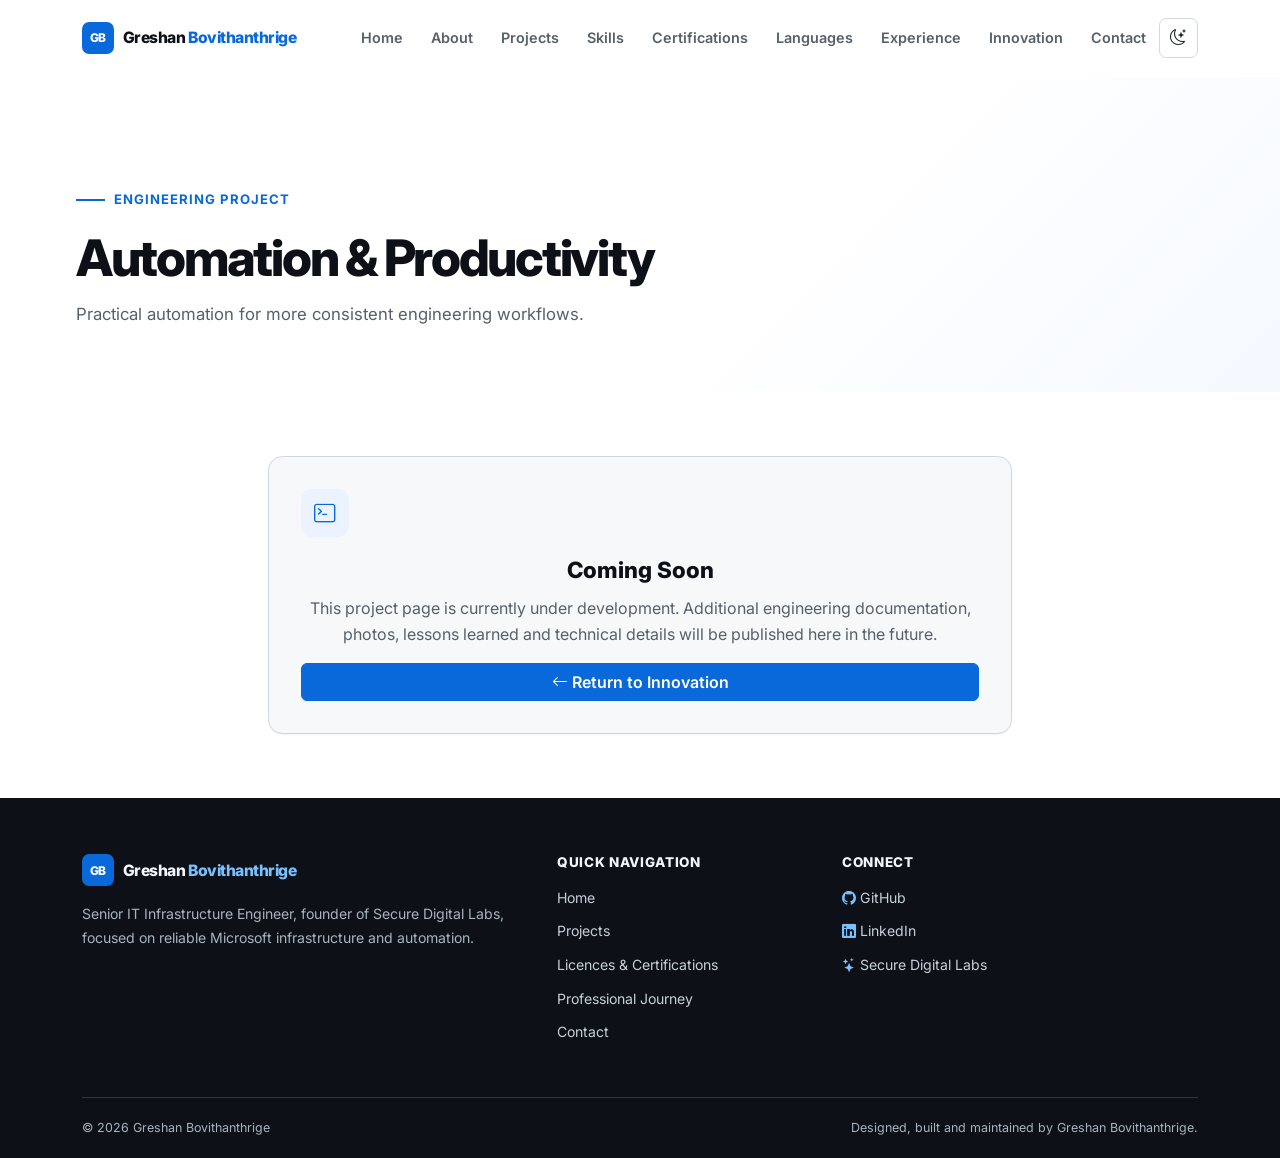
==== commit ae99676d: "Version 1.1 - Portfolio polish and SEO improvements" ====
--- a/projects/automation-productivity.html
+++ b/projects/automation-productivity.html
@@ -1,3 +1,3 @@
 <!DOCTYPE html>
-<html lang="en"><head><meta charset="UTF-8"><meta name="viewport" content="width=device-width, initial-scale=1.0"><meta name="description" content="Automation and productivity project details by Greshan Bovithanthrige."><title>Automation &amp; Productivity | Greshan Bovithanthrige</title><link rel="canonical" href="https://greshanbovithanthrige.github.io/greshan-portfolio/projects/automation-productivity.html"><link rel="icon" href="../assets/img/favicon.svg?v=2026" type="image/svg+xml"><link rel="preconnect" href="https://cdn.jsdelivr.net"><link rel="preconnect" href="https://fonts.googleapis.com"><link rel="preconnect" href="https://fonts.gstatic.com" crossorigin><link href="https://fonts.googleapis.com/css2?family=Inter:wght@400;500;600;700;800&display=swap" rel="stylesheet"><link href="https://cdn.jsdelivr.net/npm/bootstrap@5.3.8/dist/css/bootstrap.min.css" rel="stylesheet"><link href="https://cdn.jsdelivr.net/npm/bootstrap-icons@1.13.1/font/bootstrap-icons.min.css" rel="stylesheet"><link rel="stylesheet" href="../assets/css/style.css"><link rel="stylesheet" href="../assets/css/layout.css"><link rel="stylesheet" href="../assets/css/components.css"><link rel="stylesheet" href="../assets/css/responsive.css"><link rel="stylesheet" href="../assets/css/animations.css"><link rel="stylesheet" href="../assets/css/darkmode.css"></head>
-<body class="detail-page"><header class="site-header"><nav class="navbar navbar-expand-xl" aria-label="Primary navigation"><div class="container"><a class="navbar-brand" href="../index.html#home" aria-label="Greshan Bovithanthrige home"><span class="brand-monogram" aria-hidden="true">GB</span><span class="brand-name">Greshan <span>Bovithanthrige</span></span></a><div class="header-actions ms-auto order-xl-2"><button class="theme-toggle" id="theme-toggle" type="button" aria-label="Switch to dark mode" aria-pressed="false"><i class="bi bi-moon-stars" aria-hidden="true"></i></button><button class="navbar-toggler" type="button" data-bs-toggle="collapse" data-bs-target="#primary-navigation" aria-controls="primary-navigation" aria-expanded="false" aria-label="Toggle navigation"><span class="navbar-toggler-icon"></span></button></div><div class="collapse navbar-collapse order-xl-1" id="primary-navigation"><ul class="navbar-nav ms-xl-auto align-items-xl-center"><li class="nav-item"><a class="nav-link" href="../index.html#home">Home</a></li><li class="nav-item"><a class="nav-link" href="../index.html#about">About</a></li><li class="nav-item"><a class="nav-link" href="../index.html#projects">Projects</a></li><li class="nav-item"><a class="nav-link" href="../index.html#skills">Skills</a></li><li class="nav-item"><a class="nav-link" href="../index.html#certifications">Certifications</a></li><li class="nav-item"><a class="nav-link" href="../index.html#languages">Languages</a></li><li class="nav-item"><a class="nav-link" href="../index.html#experience">Experience</a></li><li class="nav-item"><a class="nav-link" href="../index.html#innovation">Innovation</a></li><li class="nav-item"><a class="nav-link" href="../index.html#contact">Contact</a></li></ul></div></div></nav></header><main><section class="detail-hero" aria-labelledby="project-title"><div class="container"><p class="eyebrow"><span aria-hidden="true"></span> Engineering project</p><h1 class="section-title" id="project-title">Automation &amp; Productivity</h1><p class="section-intro">Practical automation for more consistent engineering workflows.</p></div></section><section class="detail-shell"><div class="container"><article class="card text-center"><i class="bi bi-terminal detail-shell__icon" aria-hidden="true"></i><h2>Coming Soon</h2><p>This project page is currently under development. Additional engineering documentation, photos, lessons learned and technical details will be published here in the future.</p><a class="btn btn-primary" href="../index.html#innovation"><i class="bi bi-arrow-left" aria-hidden="true"></i> Return to Innovation</a></article></div></section></main><footer class="site-footer"><div class="container"><div class="row g-4 align-items-start"><div class="col-lg-5"><a class="navbar-brand" href="../index.html#home" aria-label="Greshan Bovithanthrige home"><span class="brand-monogram" aria-hidden="true">GB</span><span class="brand-name">Greshan <span>Bovithanthrige</span></span></a><p>Senior IT Infrastructure Engineer, founder of Secure Digital Labs, focused on reliable Microsoft infrastructure and automation.</p></div><div class="col-sm-6 col-lg-3"><h2>Quick Navigation</h2><ul class="list-unstyled"><li><a href="../index.html#home">Home</a></li><li><a href="../index.html#projects">Projects</a></li><li><a href="../index.html#certifications">Licences &amp; Certifications</a></li><li><a href="../index.html#experience">Professional Journey</a></li><li><a href="../index.html#contact">Contact</a></li></ul></div><div class="col-sm-6 col-lg-4"><h2>Connect</h2><ul class="list-unstyled"><li><a href="https://github.com/GreshanBovithanthrige" target="_blank" rel="noopener noreferrer"><i class="bi bi-github" aria-hidden="true"></i> GitHub</a></li><li><a href="https://www.linkedin.com/in/greshanbovithanthrige/" target="_blank" rel="noopener noreferrer"><i class="bi bi-linkedin" aria-hidden="true"></i> LinkedIn</a></li><li><a href="https://securedigitallabs.com/?from=portfolio" target="_blank" rel="noopener noreferrer"><i class="bi bi-stars" aria-hidden="true"></i> Secure Digital Labs</a></li></ul></div></div><div class="site-footer__bottom"><p>© 2026 Greshan Bovithanthrige</p><p>Designed, built and maintained by Greshan Bovithanthrige.</p></div></div></footer><script src="https://cdn.jsdelivr.net/npm/bootstrap@5.3.8/dist/js/bootstrap.bundle.min.js"></script><script src="../assets/js/darkmode.js" defer></script><script src="../assets/js/detail-page.js" defer></script></body></html>
+<html lang="en"><head><meta charset="UTF-8"><meta name="viewport" content="width=device-width, initial-scale=1.0"><meta name="description" content="Automation and productivity project details by Greshan Bovithanthrige."><title>Automation &amp; Productivity | Greshan Bovithanthrige</title><link rel="canonical" href="https://greshan.securedigitallabs.com/projects/automation-productivity.html"><meta property="og:type" content="website"><meta property="og:title" content="Automation &amp; Productivity | Greshan Bovithanthrige"><meta property="og:description" content="Automation and productivity project details by Greshan Bovithanthrige."><meta property="og:url" content="https://greshan.securedigitallabs.com/projects/automation-productivity.html"><meta property="og:image" content="https://greshan.securedigitallabs.com/assets/images/profile/hero%20image%20-%20compressed.png"><meta name="twitter:card" content="summary_large_image"><meta name="twitter:title" content="Automation &amp; Productivity | Greshan Bovithanthrige"><meta name="twitter:description" content="Automation and productivity project details by Greshan Bovithanthrige."><meta name="twitter:image" content="https://greshan.securedigitallabs.com/assets/images/profile/hero%20image%20-%20compressed.png"><link rel="icon" href="../assets/img/favicon.svg?v=2026" type="image/svg+xml"><link rel="preconnect" href="https://cdn.jsdelivr.net"><link rel="preconnect" href="https://fonts.googleapis.com"><link rel="preconnect" href="https://fonts.gstatic.com" crossorigin><link href="https://fonts.googleapis.com/css2?family=Inter:wght@400;500;600;700;800&display=swap" rel="stylesheet"><link href="https://cdn.jsdelivr.net/npm/bootstrap@5.3.8/dist/css/bootstrap.min.css" rel="stylesheet"><link href="https://cdn.jsdelivr.net/npm/bootstrap-icons@1.13.1/font/bootstrap-icons.min.css" rel="stylesheet"><link rel="stylesheet" href="../assets/css/style.css"><link rel="stylesheet" href="../assets/css/layout.css"><link rel="stylesheet" href="../assets/css/components.css"><link rel="stylesheet" href="../assets/css/responsive.css"><link rel="stylesheet" href="../assets/css/animations.css"><link rel="stylesheet" href="../assets/css/darkmode.css"><link rel="stylesheet" href="../assets/css/print.css" media="print"></head>
+<body class="detail-page"><header class="site-header"><nav class="navbar navbar-expand-xl" aria-label="Primary navigation"><div class="container"><a class="navbar-brand" href="../#home" aria-label="Greshan Bovithanthrige home"><span class="brand-monogram" aria-hidden="true">GB</span><span class="brand-name">Greshan <span>Bovithanthrige</span></span></a><div class="header-actions ms-auto order-xl-2"><button class="theme-toggle" id="theme-toggle" type="button" aria-label="Switch to dark mode" aria-pressed="false"><i class="bi bi-moon-stars" aria-hidden="true"></i></button><button class="navbar-toggler" type="button" data-bs-toggle="collapse" data-bs-target="#primary-navigation" aria-controls="primary-navigation" aria-expanded="false" aria-label="Toggle navigation"><span class="navbar-toggler-icon"></span></button></div><div class="collapse navbar-collapse order-xl-1" id="primary-navigation"><ul class="navbar-nav ms-xl-auto align-items-xl-center"><li class="nav-item"><a class="nav-link" href="../#home">Home</a></li><li class="nav-item"><a class="nav-link" href="../#about">About</a></li><li class="nav-item"><a class="nav-link" href="../#projects">Projects</a></li><li class="nav-item"><a class="nav-link" href="../#skills">Skills</a></li><li class="nav-item"><a class="nav-link" href="../#certifications">Certifications</a></li><li class="nav-item"><a class="nav-link" href="../#languages">Languages</a></li><li class="nav-item"><a class="nav-link" href="../#experience">Experience</a></li><li class="nav-item"><a class="nav-link" href="../#innovation">Innovation</a></li><li class="nav-item"><a class="nav-link" href="../#contact">Contact</a></li></ul></div></div></nav></header><main><section class="detail-hero" aria-labelledby="project-title"><div class="container"><p class="eyebrow"><span aria-hidden="true"></span> Engineering project</p><h1 class="section-title" id="project-title">Automation &amp; Productivity</h1><p class="section-intro">Practical automation for more consistent engineering workflows.</p></div></section><section class="detail-shell"><div class="container"><article class="card text-center"><i class="bi bi-terminal detail-shell__icon" aria-hidden="true"></i><h2>Coming Soon</h2><p>This project page is currently under development. Additional engineering documentation, photos, lessons learned and technical details will be published here in the future.</p><a class="btn btn-primary" href="../#innovation"><i class="bi bi-arrow-left" aria-hidden="true"></i> Return to Innovation</a></article></div></section></main><footer class="site-footer"><div class="container"><div class="row g-4 align-items-start"><div class="col-lg-5"><a class="navbar-brand" href="../#home" aria-label="Greshan Bovithanthrige home"><span class="brand-monogram" aria-hidden="true">GB</span><span class="brand-name">Greshan <span>Bovithanthrige</span></span></a><p>Senior IT Infrastructure Engineer, founder of Secure Digital Labs, focused on reliable Microsoft infrastructure and automation.</p></div><div class="col-sm-6 col-lg-3"><h2>Quick Navigation</h2><ul class="list-unstyled"><li><a href="../#home">Home</a></li><li><a href="../#projects">Projects</a></li><li><a href="../#certifications">Licences &amp; Certifications</a></li><li><a href="../#experience">Professional Journey</a></li><li><a href="../#contact">Contact</a></li></ul></div><div class="col-sm-6 col-lg-4"><h2>Connect</h2><ul class="list-unstyled"><li><a href="https://github.com/GreshanBovithanthrige" target="_blank" rel="noopener noreferrer"><i class="bi bi-github" aria-hidden="true"></i> GitHub</a></li><li><a href="https://www.linkedin.com/in/greshanbovithanthrige/" target="_blank" rel="noopener noreferrer"><i class="bi bi-linkedin" aria-hidden="true"></i> LinkedIn</a></li><li><a href="https://securedigitallabs.com/?from=portfolio" target="_blank" rel="noopener noreferrer"><i class="bi bi-stars" aria-hidden="true"></i> Secure Digital Labs</a></li></ul></div></div><div class="site-footer__bottom"><p>© 2026 Greshan Bovithanthrige</p><p>Designed, built and maintained by Greshan Bovithanthrige.</p></div></div></footer><script src="https://cdn.jsdelivr.net/npm/bootstrap@5.3.8/dist/js/bootstrap.bundle.min.js"></script><script src="../assets/js/darkmode.js" defer></script><script src="../assets/js/detail-page.js" defer></script></body></html>
--- a/assets/css/components.css
+++ b/assets/css/components.css
@@ -296,13 +296,14 @@
 .detail-hero .container { max-width: 72rem; }
 .detail-hero .section-title { max-width: 20ch; margin-bottom: 1rem; }
 .detail-hero .section-intro { max-width: 42rem; margin-bottom: 0; }
-.detail-shell { max-width: 48rem; padding: 4rem 0; }
+.detail-shell { max-width: 48rem; padding: 4rem 0; margin-inline: auto; }
 .detail-shell .container { max-width: 48rem; }
 .detail-shell .card { padding: 2rem; border: 1px solid var(--border-color); border-radius: 0.9rem; background: var(--surface-color); box-shadow: var(--shadow-sm); }
 .detail-shell__icon { display: grid; width: 3rem; height: 3rem; place-items: center; margin-bottom: 1.25rem; color: var(--primary-color); font-size: 1.35rem; background: #eaf3ff; border-radius: 0.7rem; }
 .detail-shell h2 { margin-bottom: 0.75rem; color: var(--secondary-color); font-size: 1.4rem; font-weight: 800; }
 .detail-shell p { color: var(--text-secondary); }
 .detail-page .site-footer { margin-top: auto; }
+.error-page .detail-shell .btn { display: inline-flex; align-items: center; min-height: 44px !important; }
 
 /* Launch contact and footer. */
 .nav-cv-link { white-space: nowrap; }
--- a/assets/css/print.css
+++ b/assets/css/print.css
@@ -0,0 +1,21 @@
+@page { margin: 14mm; }
+
+* { color: #111 !important; background: transparent !important; box-shadow: none !important; text-shadow: none !important; }
+html { font-size: 10.5pt; }
+body { line-height: 1.45; }
+.site-header, .theme-toggle, .navbar-toggler, .skip-link, .hero-actions, .hero-socials, .reading-progress, .back-to-top, .launch-cta, .site-footer__updated { display: none !important; }
+.hero, .detail-hero { padding: 0 0 1.25rem !important; }
+.hero-content, .hero-visual { width: 100% !important; }
+.profile-card { max-width: 10rem; margin: 1rem 0 0 !important; }
+.profile-card__grid, .profile-card__status { display: none !important; }
+section, .detail-shell { padding: 1.25rem 0 !important; border: 0 !important; }
+.card, .contact-profile-card, .launch-cta__content, .sdl-section, .beyond-engineering { border: 1px solid #bbb !important; break-inside: avoid; }
+.reveal { opacity: 1 !important; transform: none !important; }
+a { text-decoration: underline !important; }
+a[href^="http"]::after { content: " (" attr(href) ")"; font-size: 8pt; overflow-wrap: anywhere; }
+.site-footer { display: block !important; padding: 1rem 0 0 !important; margin-top: 1rem; border-top: 1px solid #555; }
+.site-footer .row, .site-footer h2, .site-footer ul, .site-footer > .container > .row > div > p { display: none !important; }
+.site-footer__bottom { display: block !important; padding: 0 !important; margin: 0 !important; border: 0 !important; }
+.site-footer__bottom p { display: inline !important; margin-right: 1rem !important; }
+h1, h2, h3 { break-after: avoid; }
+p, li { orphans: 3; widows: 3; }
